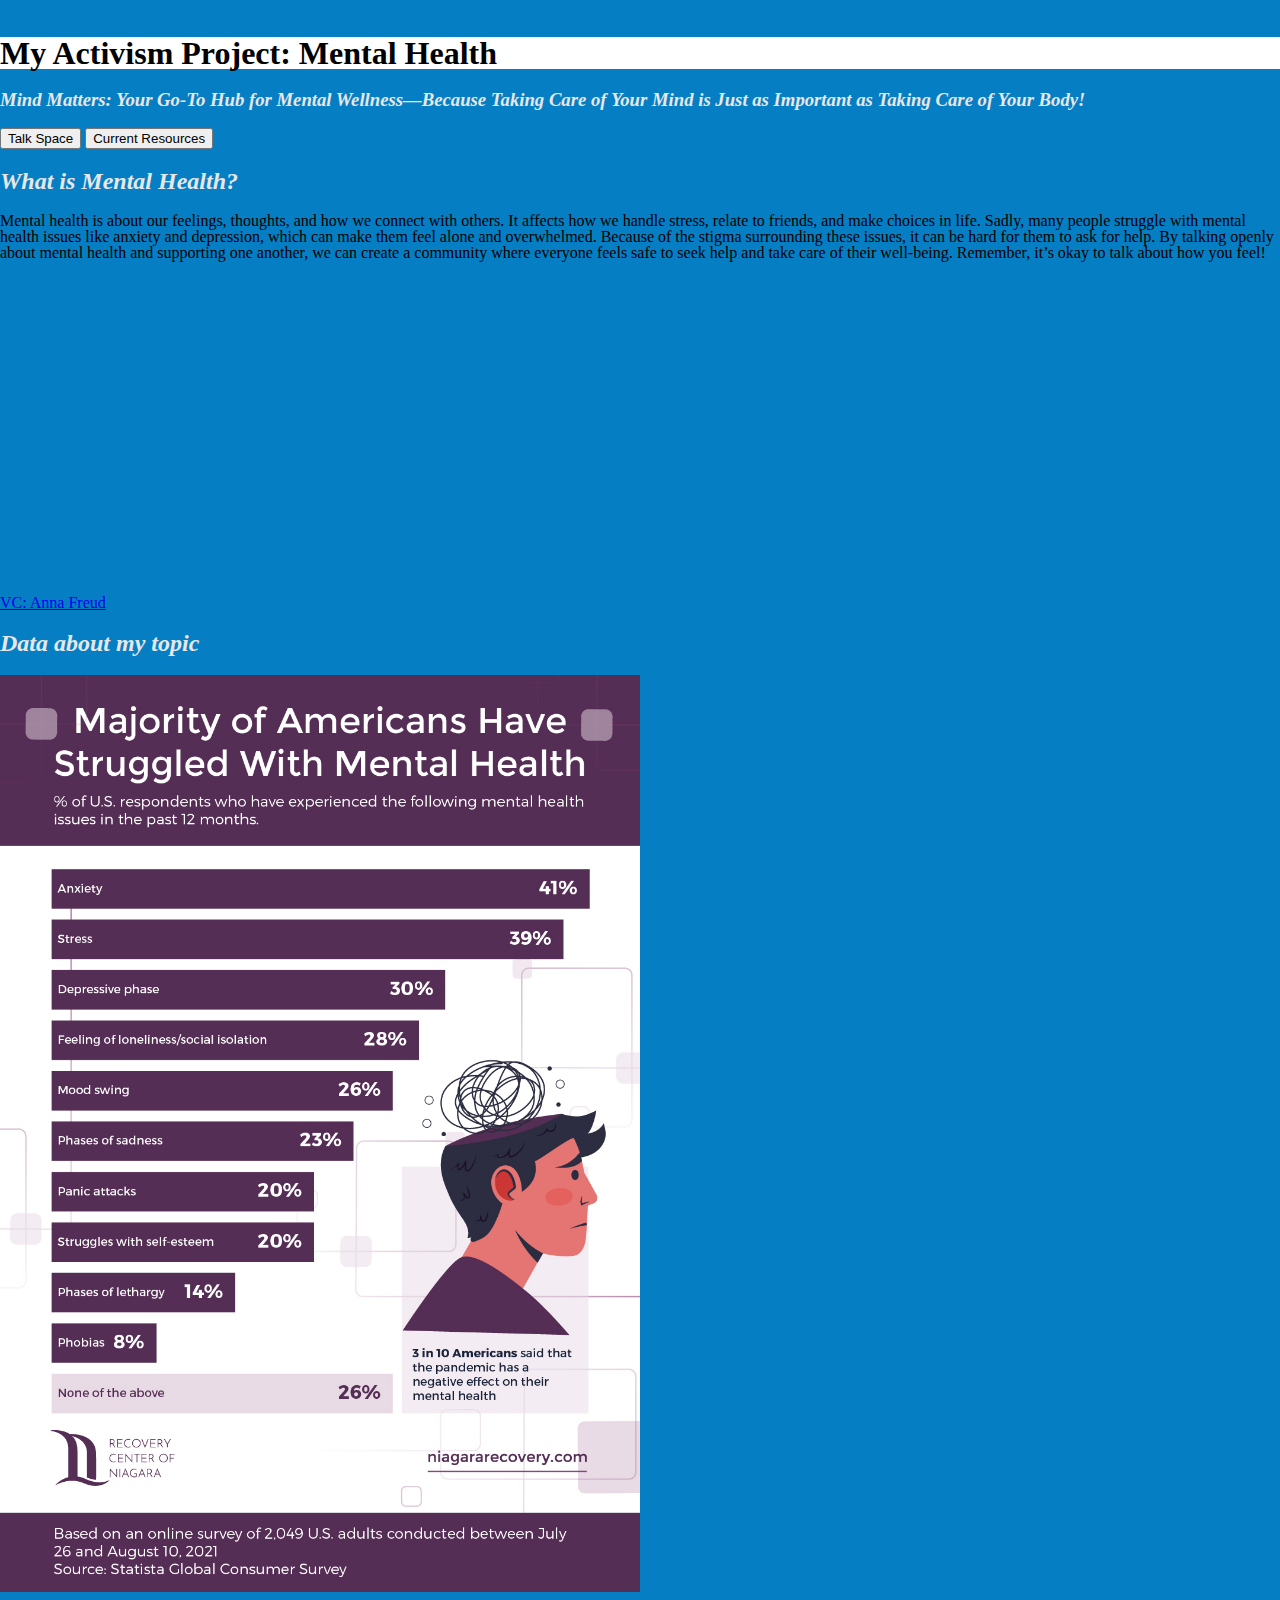
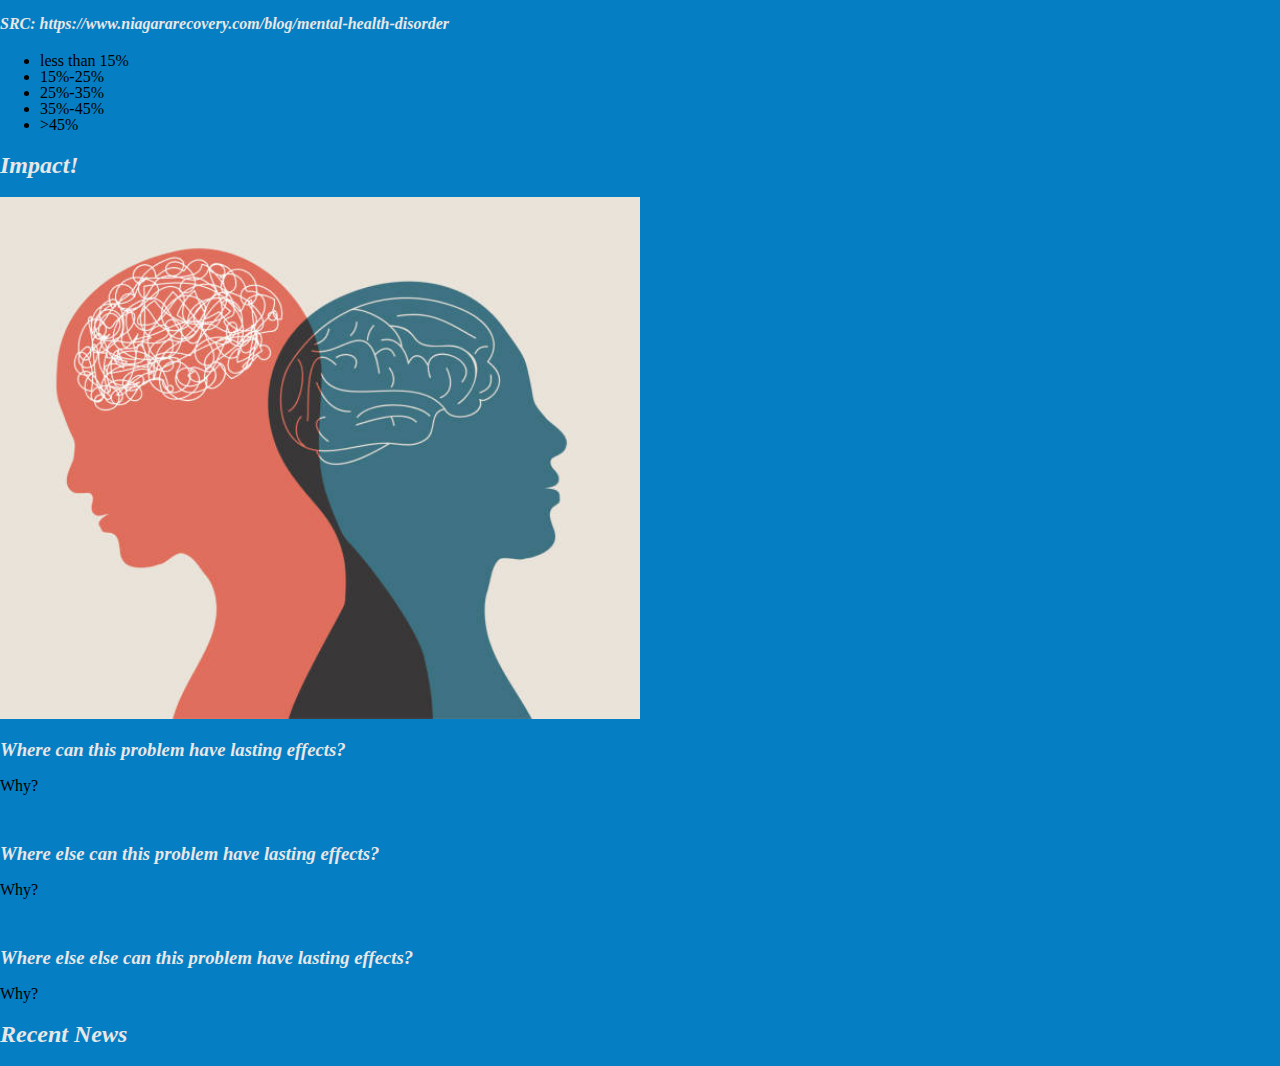
==== index.html @ 4cfe0709 "Initial Commit" ====
<!DOCTYPE html>

<html lang="en">

<head>
    <title>MentalHorizon</title> <!-- the content here will only show in the tab and in the metadata about the page -->

    <style>
        h1 {background-color: rgb(255, 255, 255);}
        body {background-color: rgb(6, 126, 195);}
        .important {font-family: Georgia, 'Times New Roman', Times, serif;} 
        .sources {display: block;}
    </style> 
    

    <meta charset="utf-8">
    <meta name="viewport" content="width=device-width">
    <link href="reset.css" rel="stylesheet" type="text/css" />
    <link href="styles.css" rel="stylesheet" type="text/css" />
    <link rel="icon" href="assets/headerIcon.png">
    <script type="text/javascript" src="script.js"></script>
</head>

<body>

    <!--- Headings --->
    <img  /> <!-- if you want to add an image, use this tag and link to the actual image location in your project with the src attribute -->
    <h1 class="important">My Activism Project: Mental Health</h1>
    <h3>
        Mind Matters: Your Go-To Hub for Mental Wellness—Because 
        Taking Care of Your Mind is Just as 
        Important as Taking Care of Your Body!
    </h3>

    <!-- Need to do: Create functionality and section for both buttons -->
    <button type="button">Talk Space</button>
    <button type="button">Current Resources</button>


    <!--- About --->
    <h2 id="interesting">What is Mental Health?</h2>
    <p>
        Mental health is about our feelings, thoughts, and how we connect with others. 
        It affects how we handle stress, relate to friends, and make choices in life. 
        Sadly, many people struggle with mental health issues like anxiety and depression, which can make them feel alone and overwhelmed. 
        Because of the stigma surrounding these issues, it can be hard for them to ask for help. 
        By talking openly about mental health and supporting one another, we can create a community where everyone feels safe to seek help and take care of their well-being. 
        Remember, it’s okay to talk about how you feel!
    </p>

    <!-- Youtube video about Mental Health -->
    <iframe width="560" height="315" src="https://www.youtube.com/embed/DxIDKZHW3-E?si=SrA-0Ct9J3RS4K3h" title="YouTube video player" frameborder="0" allow="accelerometer; autoplay; clipboard-write; encrypted-media; gyroscope; picture-in-picture; web-share" referrerpolicy="strict-origin-when-cross-origin" allowfullscreen></iframe>
    <a class="sources" href="https://www.youtube.com/@AnnaFreudNCCF">VC: Anna Freud</a>

    <!--- Data --->
    <h2>Data about my topic</h2>
    <img class="dataImg" src="assets/mentalHealth.jpg" />
    <h4>SRC: https://www.niagararecovery.com/blog/mental-health-disorder </h4>

    <ul>
        <li> less than 15%</li>
        <li> 15%-25%</li>
        <li> 25%-35%</li>
        <li> 35%-45%</li>
        <li> >45%</li>
    </ul>

    <!--- Impact --->
    <h2>Impact!</h2>

    <img class="dataImg" src="assets/image.png" />
    <h3>Where can this problem have lasting effects?</h3>
    <p>Why?
    </p>

    <img src="" />
    <h3>Where else can this problem have lasting effects?</h3>
    <p>Why?
    </p>

    <img src="" />
    <h3>Where else else can this problem have lasting effects?</h3>
    <p>Why?
    </p>


    <!--- News ---> <!--this will help with a stretch goal, if you do not want to incorporate this, then leave it alone :)-->
    <h2>Recent News</h2>

    <a class=""
        href="">
        <article>
            <h3></h3>
            <p></p>
        </article>
    </a>


</body>

</html>
---- styles.css ----
/* Learning to use CSS */
h2, h3, h4, h5 {
    /* We can use multiple tags and classes to change attributes*/
    color:rgb(231, 231, 231);
    font-style: italic;
}

/* class selectors start with "." || This applies to all classes named "Important" */
.Important {
    display: contents;

}

.dataImg {
    height: 60%;
    width: 50%;
    display: block, flex;
}

/* Select specific attributes in a class */
h2.Important {
    font-size: larger;
}

/* "#" is for id's */
#favorite {
    color: purple;
}
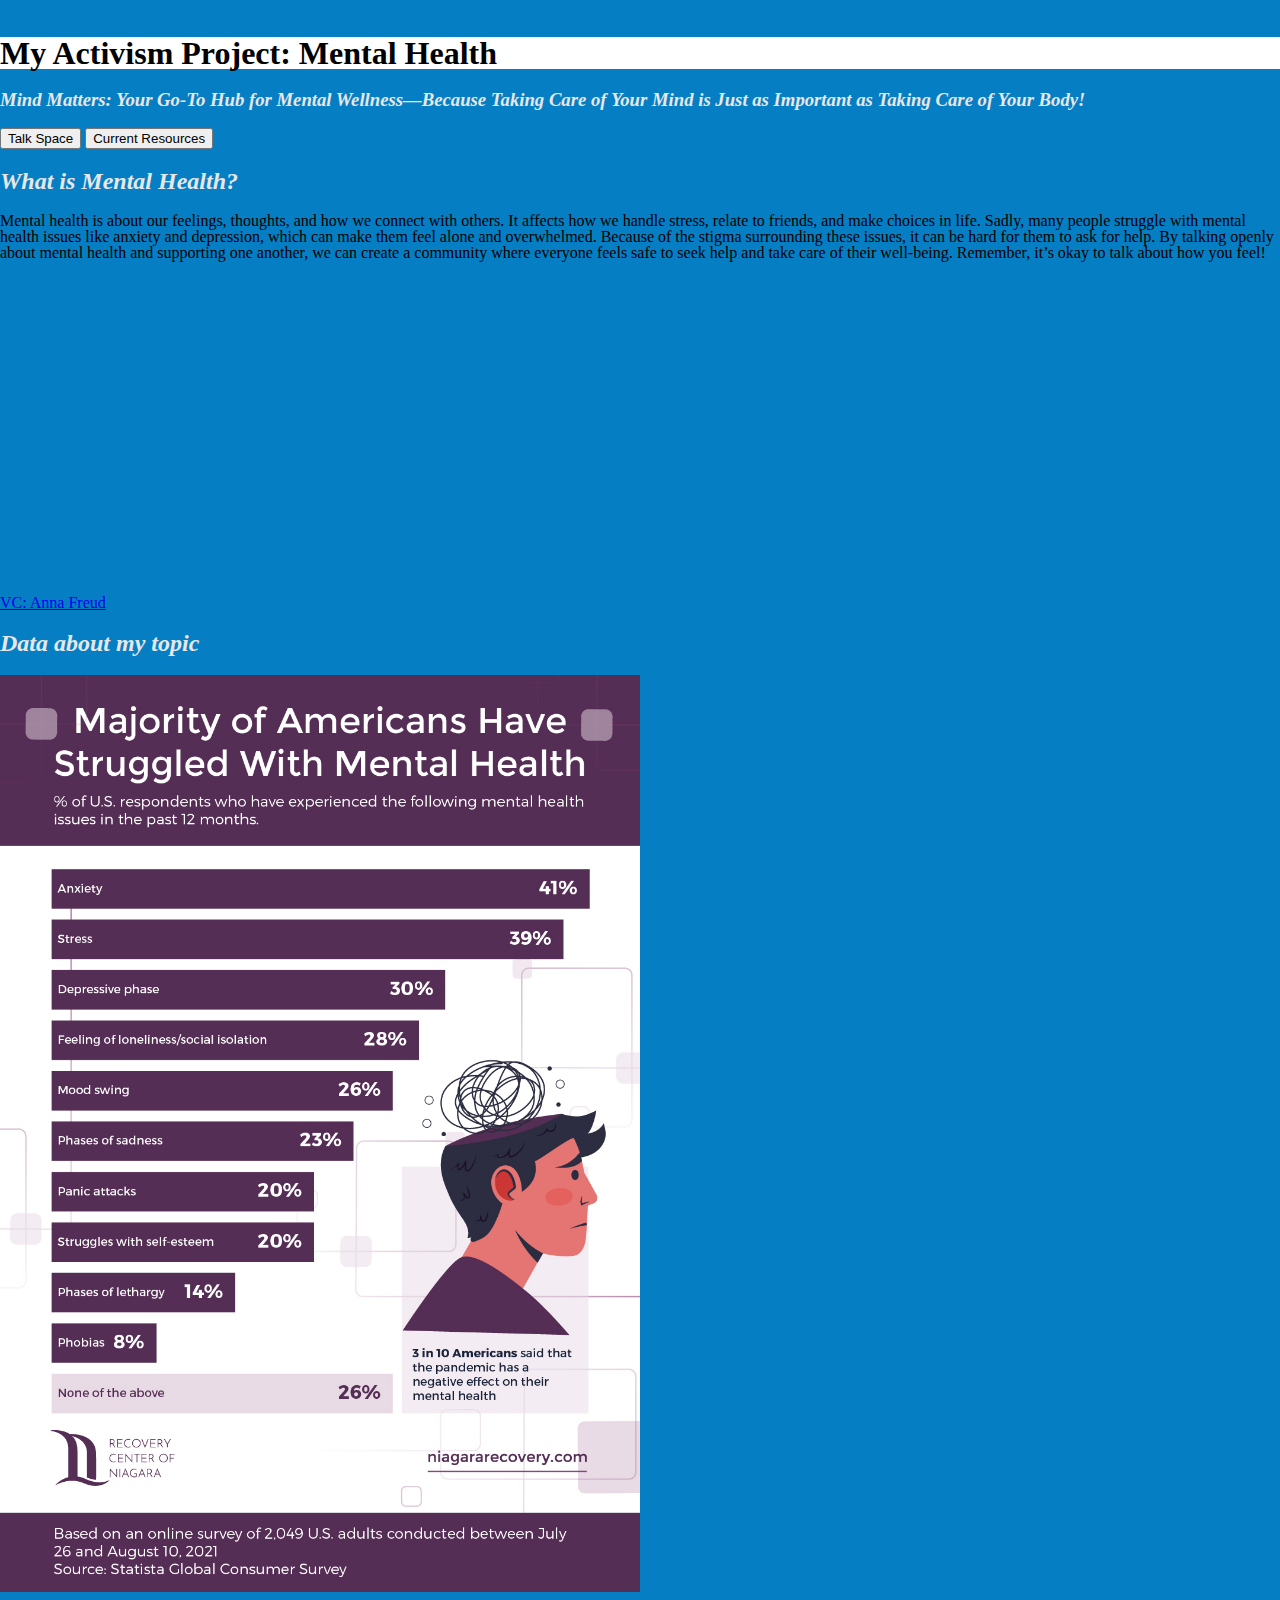
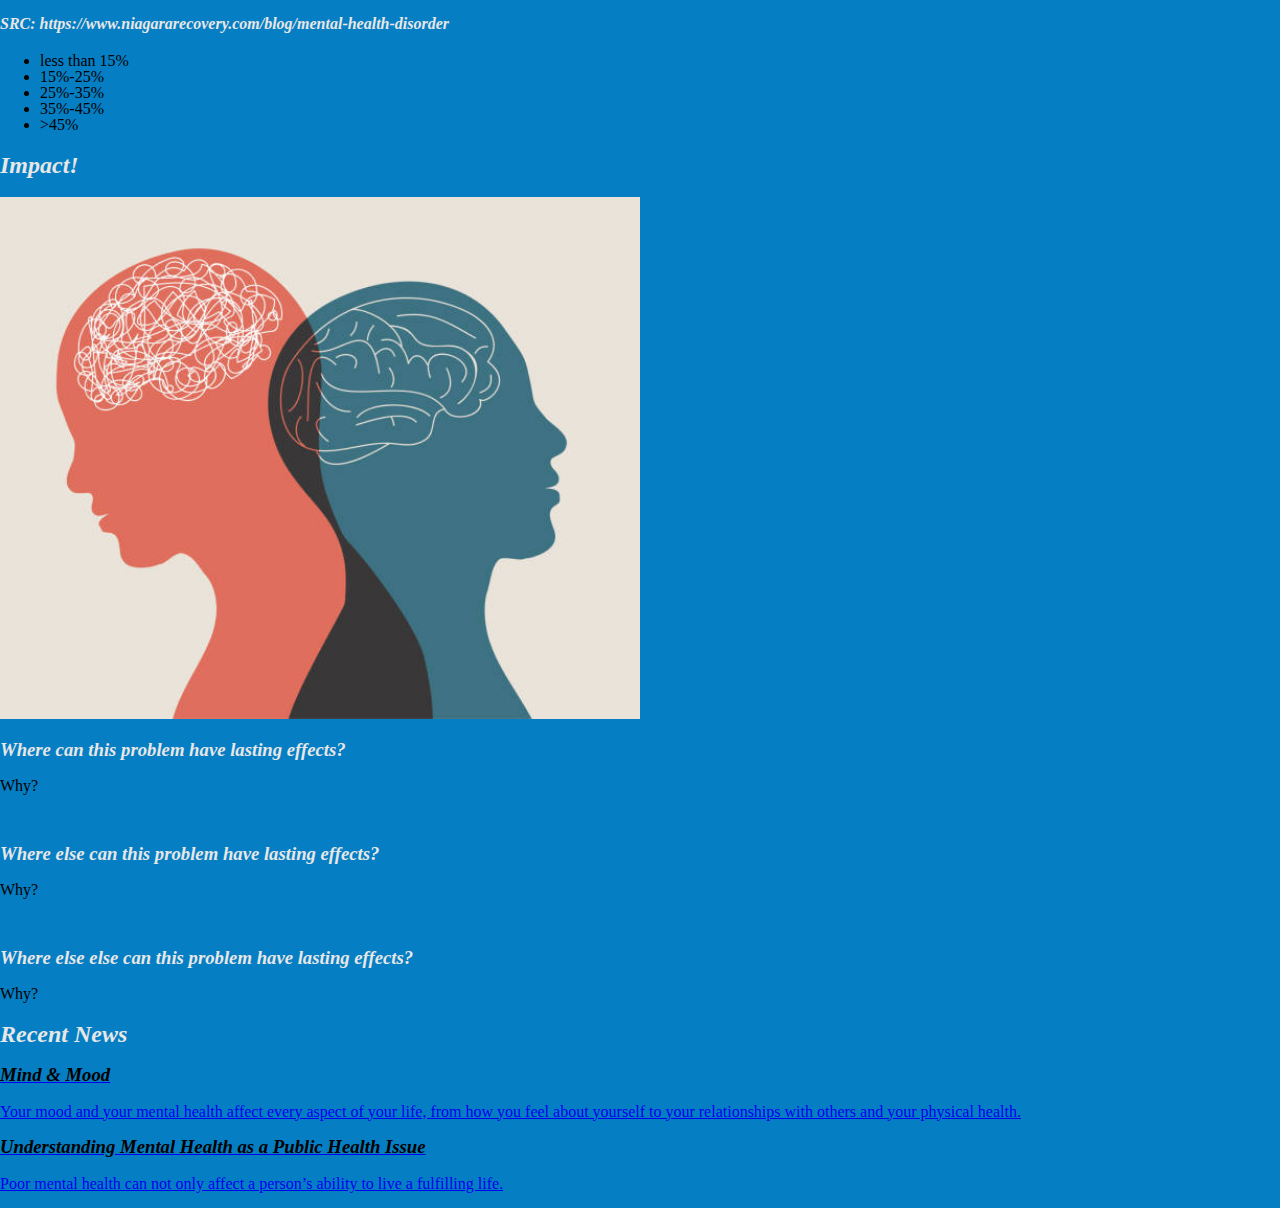
==== commit 1177e3b5: "Added news resources" ====
--- a/index.html
+++ b/index.html
@@ -87,11 +87,24 @@
     <!--- News ---> <!--this will help with a stretch goal, if you do not want to incorporate this, then leave it alone :)-->
     <h2>Recent News</h2>
 
-    <a class=""
-        href="">
+    <a class="newsArticles"
+        href="https://www.health.harvard.edu/topics/mind-and-mood">
         <article>
-            <h3></h3>
-            <p></p>
+            <h3 class="newsTitles">Mind & Mood</h3>
+            <p>
+                Your mood and your mental health affect every aspect of your life, 
+                from how you feel about yourself to your relationships with others and your physical health.
+            </p>
+        </article>
+    </a>
+
+    <a class="newsArticles"
+        href="https://publichealth.tulane.edu/blog/mental-health-public-health/">
+        <article>
+            <h3 class="newsTitles">Understanding Mental Health as a Public Health Issue</h3>
+            <p>
+                Poor mental health can not only affect a person’s ability to live a fulfilling life. 
+            </p>
         </article>
     </a>
 
--- a/styles.css
+++ b/styles.css
@@ -10,11 +10,13 @@
     display: contents;
 
 }
-
 .dataImg {
     height: 60%;
     width: 50%;
     display: block, flex;
+}
+.newsTitles {
+    color: black;
 }
 
 /* Select specific attributes in a class */
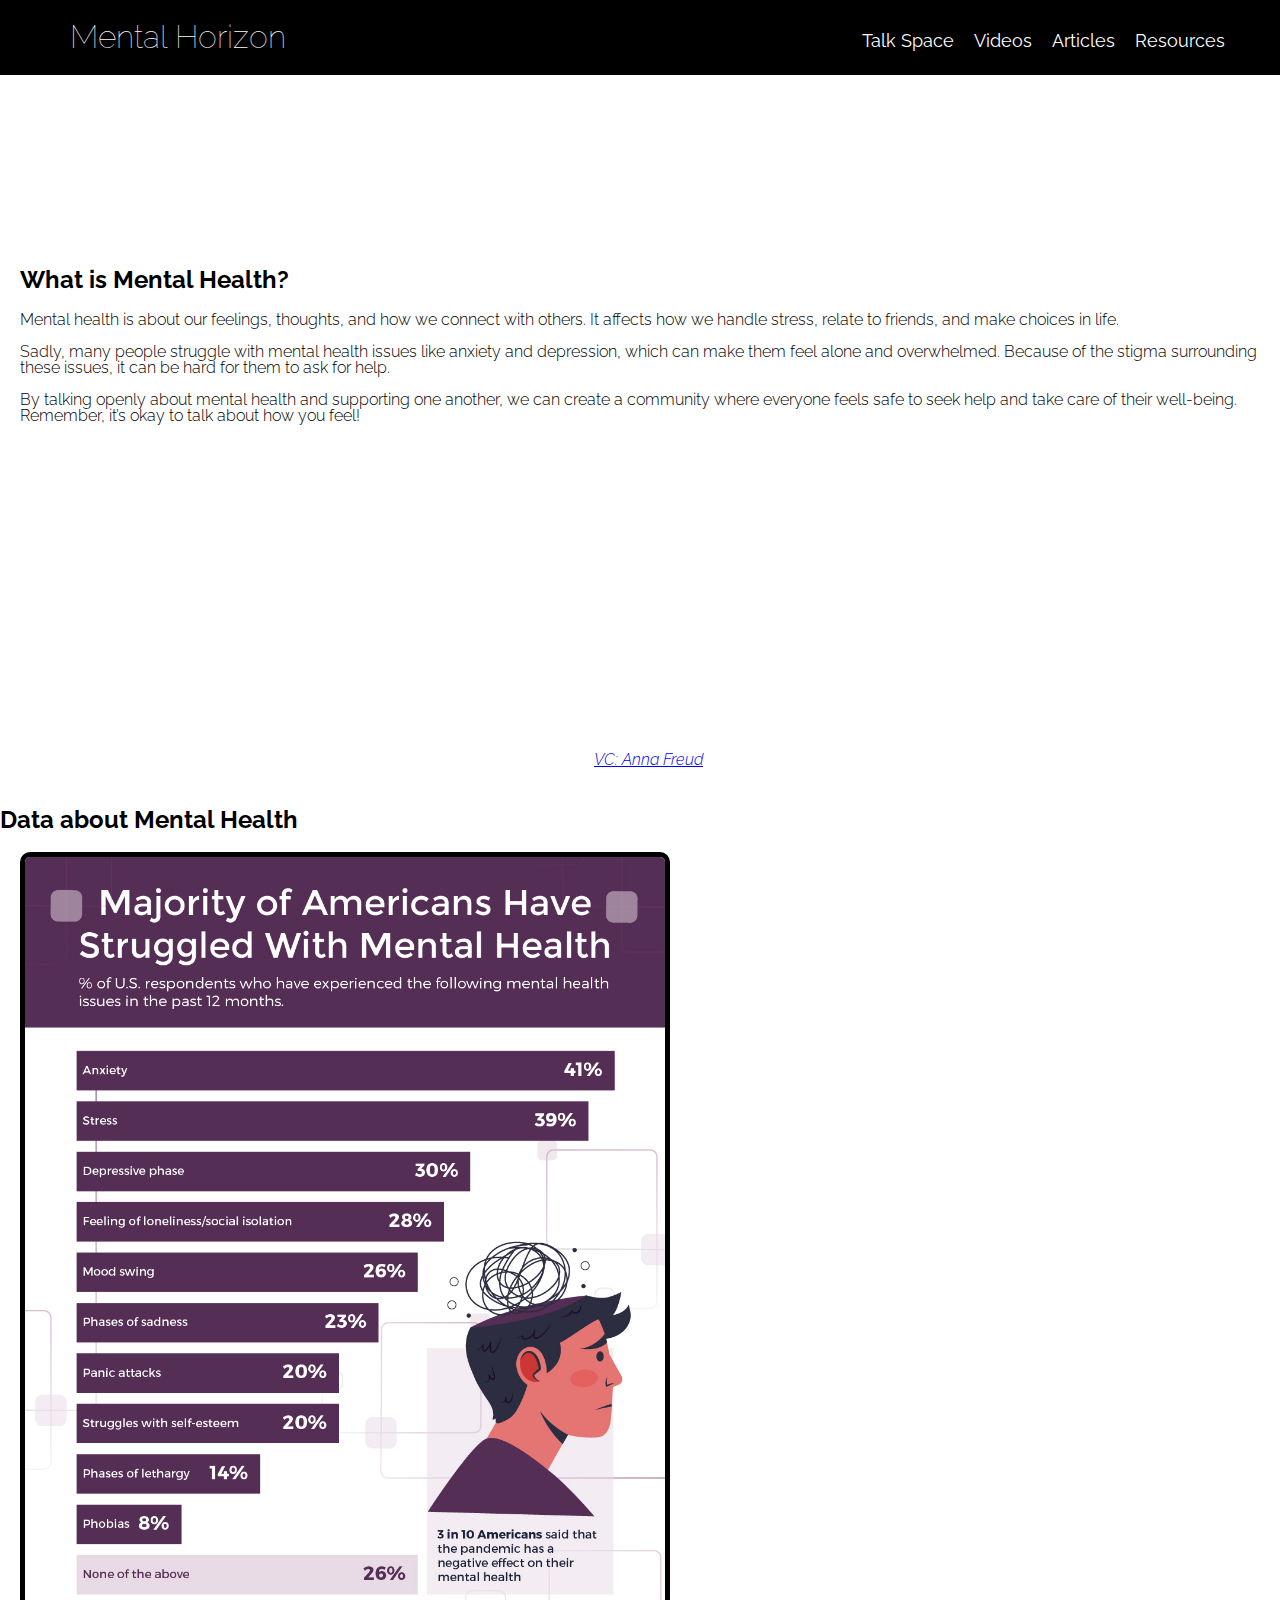
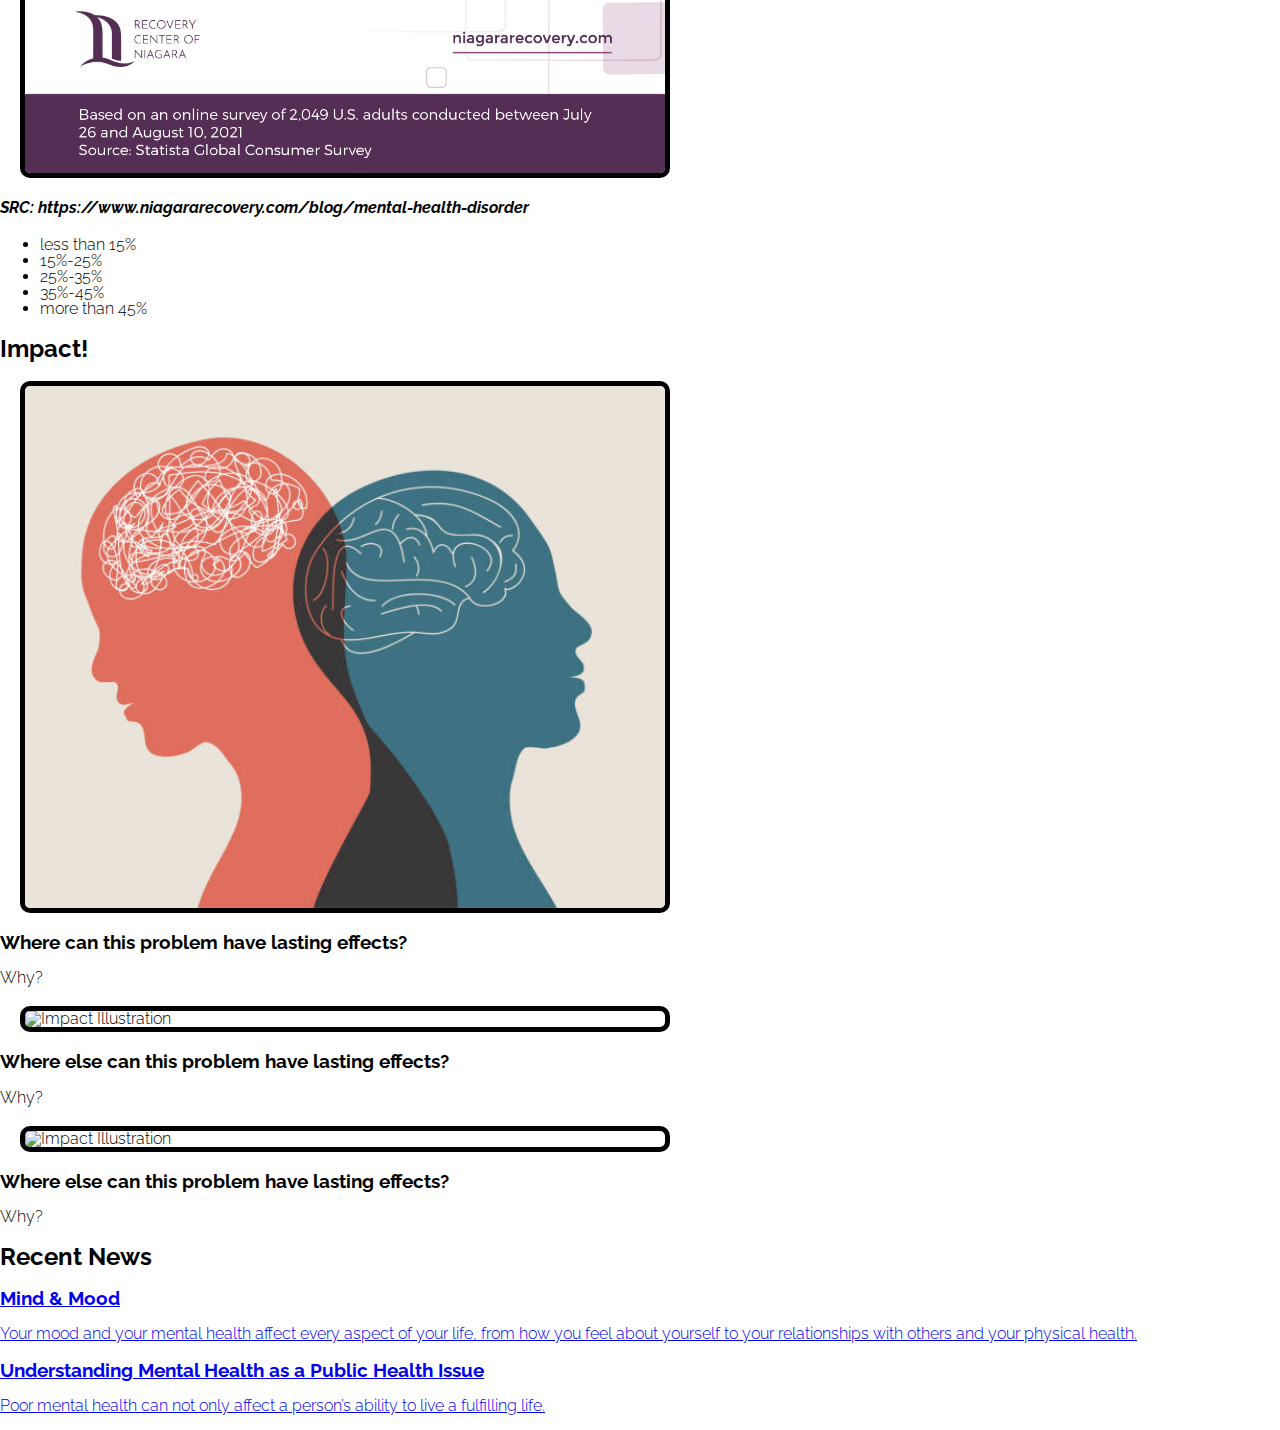
==== commit 4fc3fae0: "Styling Updates and Header Styling" ====
--- a/index.html
+++ b/index.html
@@ -1,114 +1,123 @@
 <!DOCTYPE html>
-
 <html lang="en">
 
 <head>
-    <title>MentalHorizon</title> <!-- the content here will only show in the tab and in the metadata about the page -->
-
-    <style>
-        h1 {background-color: rgb(255, 255, 255);}
-        body {background-color: rgb(6, 126, 195);}
-        .important {font-family: Georgia, 'Times New Roman', Times, serif;} 
-        .sources {display: block;}
-    </style> 
-    
+    <title>Mental Horizon</title> <!-- Title shown in the tab -->
 
     <meta charset="utf-8">
     <meta name="viewport" content="width=device-width">
+
     <link href="reset.css" rel="stylesheet" type="text/css" />
     <link href="styles.css" rel="stylesheet" type="text/css" />
     <link rel="icon" href="assets/headerIcon.png">
+
     <script type="text/javascript" src="script.js"></script>
+
 </head>
 
 <body>
 
-    <!--- Headings --->
-    <img  /> <!-- if you want to add an image, use this tag and link to the actual image location in your project with the src attribute -->
-    <h1 class="important">My Activism Project: Mental Health</h1>
-    <h3>
-        Mind Matters: Your Go-To Hub for Mental Wellness—Because 
-        Taking Care of Your Mind is Just as 
-        Important as Taking Care of Your Body!
-    </h3>
+    <!-- -----------------------------------------
+         Header Section
+    ----------------------------------------- -->
+    <div class="top-border">
+        <h1>Mental Horizon</h1>
+        <button id="btn-first" type="button" onclick="talkSpacePage()">Talk Space</button>
+        <button type="button">Videos</button>
+        <button itype="button">Articles</button>
+        <button id="btn-last" type="button">Resources</button>
+    </div>
 
-    <!-- Need to do: Create functionality and section for both buttons -->
-    <button type="button">Talk Space</button>
-    <button type="button">Current Resources</button>
+    <!-- -----------------------------------------
+         Video Background Section
+    ----------------------------------------- -->
+    <div class="video-background">
+        <video autoplay muted loop playsinline>
+            <source src="assets/AdobeStock_256249524.mp4" type="video/mp4">
+        </video>
+    </div>
 
+    <!-- -----------------------------------------
+         About Mental Health Section
+    ----------------------------------------- -->
+    <div class="aboutMentalHealth">
+        <h2 id="about-description">What is Mental Health?</h2>
+        <p>
+            Mental health is about our feelings, thoughts, and how we connect with others. 
+            It affects how we handle stress, relate to friends, and make choices in life. 
+        </p>
+        <p>
+            Sadly, many people struggle with mental health issues like anxiety and depression, which can make them feel alone and overwhelmed. 
+            Because of the stigma surrounding these issues, it can be hard for them to ask for help. 
+        </p>
+        <p>
+            By talking openly about mental health and supporting one another, we can create a community where everyone feels safe to seek help and take care of their well-being. 
+            Remember, it’s okay to talk about how you feel!
+        </p>
 
-    <!--- About --->
-    <h2 id="interesting">What is Mental Health?</h2>
-    <p>
-        Mental health is about our feelings, thoughts, and how we connect with others. 
-        It affects how we handle stress, relate to friends, and make choices in life. 
-        Sadly, many people struggle with mental health issues like anxiety and depression, which can make them feel alone and overwhelmed. 
-        Because of the stigma surrounding these issues, it can be hard for them to ask for help. 
-        By talking openly about mental health and supporting one another, we can create a community where everyone feels safe to seek help and take care of their well-being. 
-        Remember, it’s okay to talk about how you feel!
-    </p>
+        <!-- YouTube Video Section -->
+        <div id="introVideo">
+            <iframe width="560" height="315" style="border: 5px solid white; border-radius: 10px;" src="https://www.youtube.com/embed/DxIDKZHW3-E?si=SrA-0Ct9J3RS4K3h" title="YouTube video player" frameborder="0" allow="accelerometer; autoplay; clipboard-write; encrypted-media; gyroscope; picture-in-picture; web-share" referrerpolicy="strict-origin-when-cross-origin" allowfullscreen></iframe>
+            <a class="sourceLink" href="https://www.youtube.com/@AnnaFreudNCCF">VC: Anna Freud</a>
+        </div>
+    </div>
 
-    <!-- Youtube video about Mental Health -->
-    <iframe width="560" height="315" src="https://www.youtube.com/embed/DxIDKZHW3-E?si=SrA-0Ct9J3RS4K3h" title="YouTube video player" frameborder="0" allow="accelerometer; autoplay; clipboard-write; encrypted-media; gyroscope; picture-in-picture; web-share" referrerpolicy="strict-origin-when-cross-origin" allowfullscreen></iframe>
-    <a class="sources" href="https://www.youtube.com/@AnnaFreudNCCF">VC: Anna Freud</a>
+    <!-- -----------------------------------------
+         Data Section
+    ----------------------------------------- -->
+    <div class="data-container">
+        <h2>Data about Mental Health</h2>
+        <img class="dataImg" src="assets/mentalHealth.jpg" alt="Mental Health Data" />
+        <h4 class="sourceLink">SRC: https://www.niagararecovery.com/blog/mental-health-disorder</h4>
+        <ul id="data-list">
+            <li>less than 15%</li>
+            <li>15%-25%</li>
+            <li>25%-35%</li>
+            <li>35%-45%</li>
+            <li>more than 45%</li>
+        </ul>
+    </div>
 
-    <!--- Data --->
-    <h2>Data about my topic</h2>
-    <img class="dataImg" src="assets/mentalHealth.jpg" />
-    <h4>SRC: https://www.niagararecovery.com/blog/mental-health-disorder </h4>
+    <!-- -----------------------------------------
+         Impact Section
+    ----------------------------------------- -->
+    <div class="impact-container">
+        <h2 class="impact">Impact!</h2>
 
-    <ul>
-        <li> less than 15%</li>
-        <li> 15%-25%</li>
-        <li> 25%-35%</li>
-        <li> 35%-45%</li>
-        <li> >45%</li>
-    </ul>
+        <img class="dataImg" src="assets/image.png" alt="Impact Data" />
+        <h3>Where can this problem have lasting effects?</h3>
+        <p>Why?</p>
 
-    <!--- Impact --->
-    <h2>Impact!</h2>
+        <img class="dataImg" src="" alt="Impact Illustration" />
+        <h3>Where else can this problem have lasting effects?</h3>
+        <p>Why?</p>
 
-    <img class="dataImg" src="assets/image.png" />
-    <h3>Where can this problem have lasting effects?</h3>
-    <p>Why?
-    </p>
+        <img class="dataImg" src="" alt="Impact Illustration" />
+        <h3>Where else can this problem have lasting effects?</h3>
+        <p>Why?</p>
+    </div>
 
-    <img src="" />
-    <h3>Where else can this problem have lasting effects?</h3>
-    <p>Why?
-    </p>
+    <!-- -----------------------------------------
+         News Section
+    ----------------------------------------- -->
+    <div class="news-container">
+        <h2>Recent News</h2>
 
-    <img src="" />
-    <h3>Where else else can this problem have lasting effects?</h3>
-    <p>Why?
-    </p>
+        <a class="newsArticles" href="https://www.health.harvard.edu/topics/mind-and-mood">
+            <article>
+                <h3 class="newsTitles">Mind & Mood</h3>
+                <p>Your mood and your mental health affect every aspect of your life, from how you feel about yourself to your relationships with others and your physical health.</p>
+            </article>
+        </a>
 
-
-    <!--- News ---> <!--this will help with a stretch goal, if you do not want to incorporate this, then leave it alone :)-->
-    <h2>Recent News</h2>
-
-    <a class="newsArticles"
-        href="https://www.health.harvard.edu/topics/mind-and-mood">
-        <article>
-            <h3 class="newsTitles">Mind & Mood</h3>
-            <p>
-                Your mood and your mental health affect every aspect of your life, 
-                from how you feel about yourself to your relationships with others and your physical health.
-            </p>
-        </article>
-    </a>
-
-    <a class="newsArticles"
-        href="https://publichealth.tulane.edu/blog/mental-health-public-health/">
-        <article>
-            <h3 class="newsTitles">Understanding Mental Health as a Public Health Issue</h3>
-            <p>
-                Poor mental health can not only affect a person’s ability to live a fulfilling life. 
-            </p>
-        </article>
-    </a>
-
+        <a class="newsArticles" href="https://publichealth.tulane.edu/blog/mental-health-public-health/">
+            <article>
+                <h3 class="newsTitles">Understanding Mental Health as a Public Health Issue</h3>
+                <p> Poor mental health can not only affect a person’s ability to live a fulfilling life. </p>
+            </article>
+        </a>
+    </div>
 
 </body>
 
-</html>
+</html>--- a/styles.css
+++ b/styles.css
@@ -1,31 +1,138 @@
-/* Learning to use CSS */
-h2, h3, h4, h5 {
-    /* We can use multiple tags and classes to change attributes*/
-    color:rgb(231, 231, 231);
-    font-style: italic;
+/* -----------------------------------------
+   General Styling
+----------------------------------------- */
+
+/* font styling */
+@import url('https://fonts.googleapis.com/css2?family=Raleway:ital,wght@0,100..900;1,100..900&display=swap');
+
+body {
+    font-family: "Raleway", sans-serif;
+    font-optical-sizing: auto;
+    font-weight: 300;
+    font-style: normal;
+  }
+
+
+/* Body styling */
+body {
+    background-color: rgb(255, 255, 255);
 }
 
-/* class selectors start with "." || This applies to all classes named "Important" */
-.Important {
-    display: contents;
+
+/* -----------------------------------------
+   Header Styling
+----------------------------------------- */
+
+.top-border {
+    background-color: hsl(0, 0%, 0%); /* Dark background */
+    display: flex; /* Enables flexbox */
+}
+
+.top-border > h1 {
+    color: rgb(251, 248, 248);
+    margin-left: 70px;
+    font-weight: 100;
+    
+}
+
+button {
+    height: fit-content;
+    width: fit-content;
+    padding: 5px;
+    margin-top: 25px;
+    margin-left: 10px;
+}
+
+#btn-first {
+    margin-left: auto;
+    
+}
+
+#btn-last {
+    margin-right: 50px;
+}
+
+/* -----------------------------------------
+   Image Styling
+----------------------------------------- */
+
+.dataImg {
+    height: 60%; /* Sets the height to 60% of its parent */
+    width: 50%; /* Sets the width to 50% of its parent */
+    display: block; /* Ensures the image is displayed as a block element */
+    margin: 20px;
+    border: 5px solid;
+    border-radius: 10px;
+}
+
+/* -----------------------------------------
+   Video Background Styling
+----------------------------------------- */
+
+.video-background {
+    width: 100%; /* Sets the width to 100% of its parent */
+    height: 100%; /* Sets the height to 100% of its parent */
+    overflow: hidden; /* Hides any overflow */
+}
+
+.video-background video {
+    width: 100%; /* Sets the video width to 100% of its container */
+    height: 100%; /* Sets the video height to 100% of its container */
+    object-fit: cover; /* Ensures the video covers the container without distortion */
+}
+
+/* -----------------------------------------
+   Button Styling
+----------------------------------------- */
+
+button {
+    border: none; /* Removes default border */
+    border-radius: 10px; /* Rounds the corners of the button */
+    padding: 5px; /* Adds padding inside the button */
+    font-family: 'Raleway', serif;
+    color: white; /* Sets the text color to white */
+    background-color: transparent;
+    font-size: large;
+}
+button:hover {
+    cursor: pointer;
+    color: hsl(169, 42%, 70%);
+}
+button:active {
+    color: hsl(169, 31%, 42%);
+}
+
+
+/* -----------------------------------------
+   About Section Styling
+----------------------------------------- */
+
+.aboutMentalHealth {
+    position: relative; /* Establishes a positioning context for absolute positioning inside this element */
+    overflow: hidden; /* Ensures that any overflow is hidden */
+    padding: 20px; /* Adds padding around the content */
+    min-height: 30px; /* Sets a minimum height for the section */
+}
+
+.aboutMentalHealth > p {
+    display: flex;
+    flex-direction: column;
+    justify-content: center;
 
 }
-.dataImg {
-    height: 60%;
-    width: 50%;
-    display: block, flex;
-}
-.newsTitles {
-    color: black;
+
+/* -----------------------------------------
+   Source and Data Section Styling
+----------------------------------------- */
+
+.sourceLink {
+    font-style: italic; /* Makes the source link italic */
 }
 
-/* Select specific attributes in a class */
-h2.Important {
-    font-size: larger;
+/* -----------------------------------------
+   Impact Section Styling
+----------------------------------------- */
+
+.impact {
+    margin: 20px 0; /* Adds margin for spacing */
 }
-
-/* "#" is for id's */
-#favorite {
-    color: purple;
-}
-
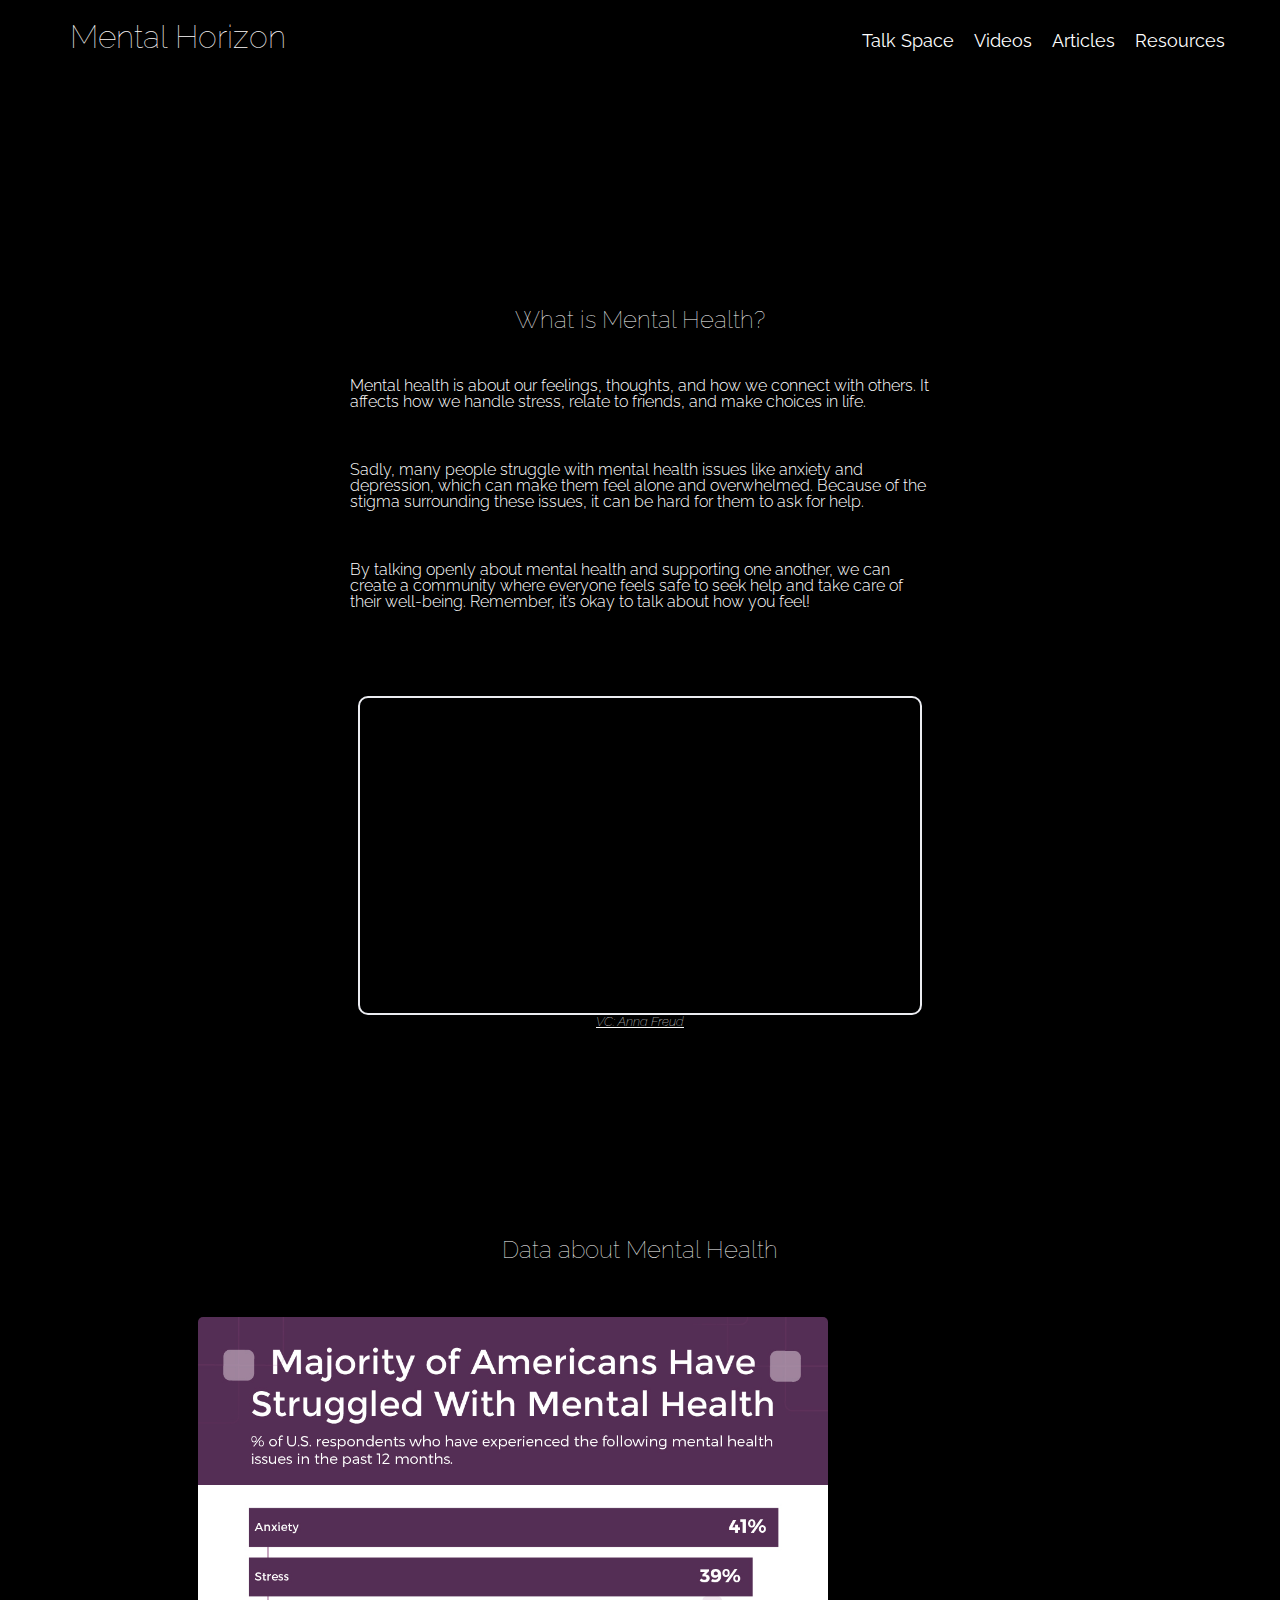
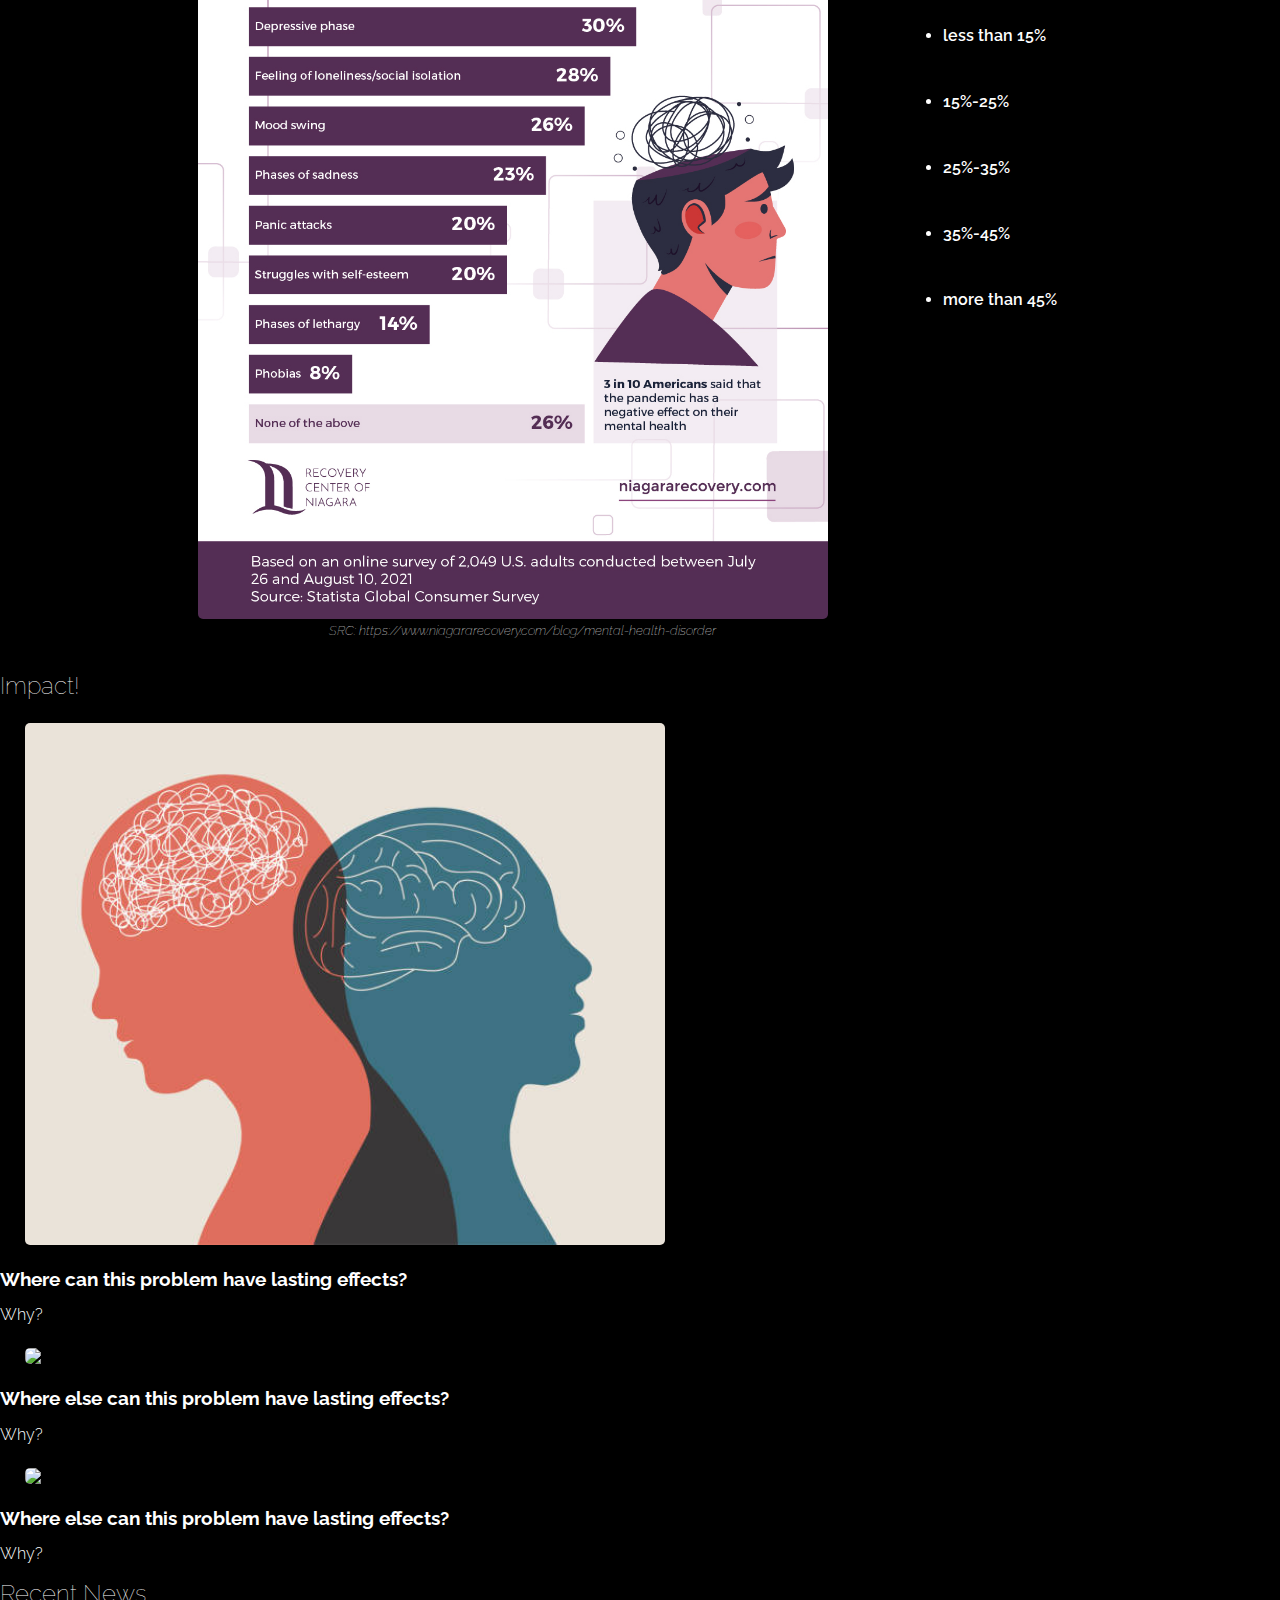
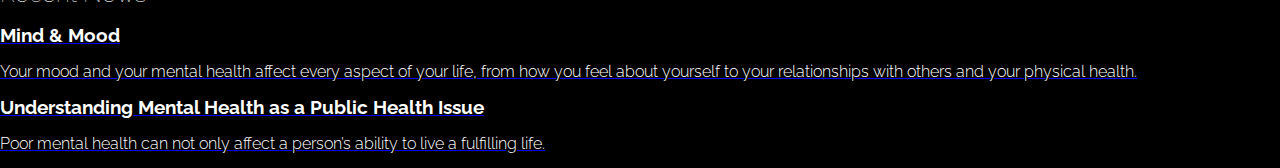
==== commit 8196e006: "Fixed contents of About & Data Section" ====
--- a/index.html
+++ b/index.html
@@ -57,7 +57,7 @@
 
         <!-- YouTube Video Section -->
         <div id="introVideo">
-            <iframe width="560" height="315" style="border: 5px solid white; border-radius: 10px;" src="https://www.youtube.com/embed/DxIDKZHW3-E?si=SrA-0Ct9J3RS4K3h" title="YouTube video player" frameborder="0" allow="accelerometer; autoplay; clipboard-write; encrypted-media; gyroscope; picture-in-picture; web-share" referrerpolicy="strict-origin-when-cross-origin" allowfullscreen></iframe>
+            <iframe width="560" height="315" style="border: 2px solid rgb(235, 236, 241); border-radius: 10px;" src="https://www.youtube.com/embed/DxIDKZHW3-E?si=SrA-0Ct9J3RS4K3h" title="YouTube video player" frameborder="0" allow="accelerometer; autoplay; clipboard-write; encrypted-media; gyroscope; picture-in-picture; web-share" referrerpolicy="strict-origin-when-cross-origin" allowfullscreen></iframe>
             <a class="sourceLink" href="https://www.youtube.com/@AnnaFreudNCCF">VC: Anna Freud</a>
         </div>
     </div>
@@ -67,15 +67,18 @@
     ----------------------------------------- -->
     <div class="data-container">
         <h2>Data about Mental Health</h2>
-        <img class="dataImg" src="assets/mentalHealth.jpg" alt="Mental Health Data" />
-        <h4 class="sourceLink">SRC: https://www.niagararecovery.com/blog/mental-health-disorder</h4>
-        <ul id="data-list">
-            <li>less than 15%</li>
-            <li>15%-25%</li>
-            <li>25%-35%</li>
-            <li>35%-45%</li>
-            <li>more than 45%</li>
-        </ul>
+        <div class="data-container-stats">
+            <img class="dataImg data-img1" src="assets/mentalHealth.jpg" alt="Mental Health Data" />
+            <ul id="data-list" style="color: white;">
+                <li>less than 15%</li>
+                <li>15%-25%</li>
+                <li>25%-35%</li>
+                <li>35%-45%</li>
+                <li>more than 45%</li>
+            </ul>
+        </div>
+        <h4 class="sourceLink dataSourceLink">SRC: https://www.niagararecovery.com/blog/mental-health-disorder</h4>
+ 
     </div>
 
     <!-- -----------------------------------------
--- a/styles.css
+++ b/styles.css
@@ -15,7 +15,14 @@
 
 /* Body styling */
 body {
-    background-color: rgb(255, 255, 255);
+    background-color: rgb(0, 0, 0);
+}
+h2, h3, h4, p {
+    color: white;
+}
+h2 {
+    font-weight: lighter;
+    
 }
 
 
@@ -107,26 +114,61 @@
    About Section Styling
 ----------------------------------------- */
 
-.aboutMentalHealth {
+.aboutMentalHealth, #introVideo {
     position: relative; /* Establishes a positioning context for absolute positioning inside this element */
     overflow: hidden; /* Ensures that any overflow is hidden */
-    padding: 20px; /* Adds padding around the content */
+    padding: 60px; /* Adds padding around the content */
     min-height: 30px; /* Sets a minimum height for the section */
+    display: flex;
+    flex-direction: column;
+    justify-content: center;
+    align-items: center;
 }
 
 .aboutMentalHealth > p {
+    width: 50%;
+    padding: 10px;
+}
+
+.sourceLink {
+    color: white;
+    font-weight: lighter;
+    font-size: small;
+}
+
+.sourceLink {
+    font-style: italic; /* Makes the source link italic */
+}
+
+
+/* -----------------------------------------
+   Data Section Styling
+----------------------------------------- */
+.data-container {
+    margin-top: 70px;
     display: flex;
     flex-direction: column;
     justify-content: center;
-
+    align-items: center;
+    
+}
+.data-container-stats {
+    display: flex;
+    justify-content: center;
+    align-items: center;
+    margin: 10px;
 }
 
-/* -----------------------------------------
-   Source and Data Section Styling
------------------------------------------ */
+.dataSourceLink{
+    display: flex;
+    flex-wrap: wrap;
+    margin-top: -30px;
+    margin-right: 235px;
+}
 
-.sourceLink {
-    font-style: italic; /* Makes the source link italic */
+li {
+    font-weight: 600;
+    margin: 50px;
 }
 
 /* -----------------------------------------
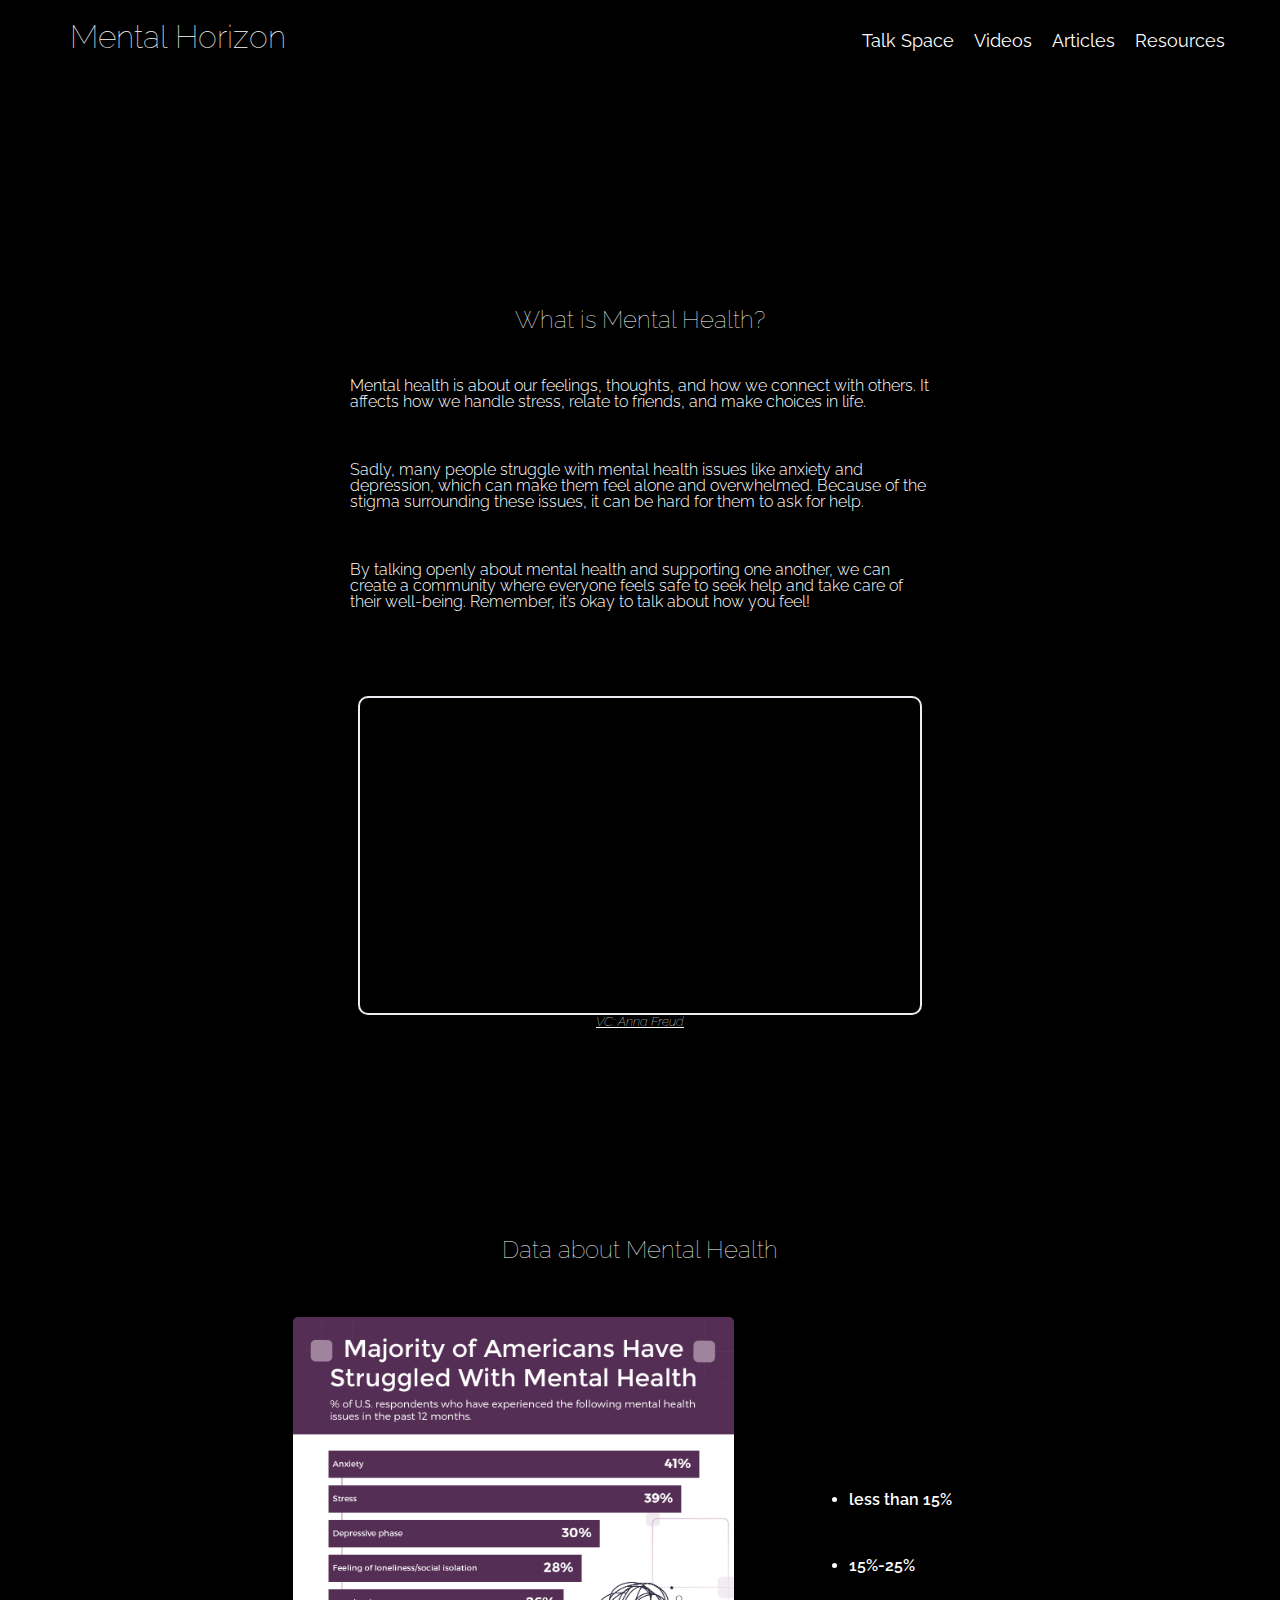
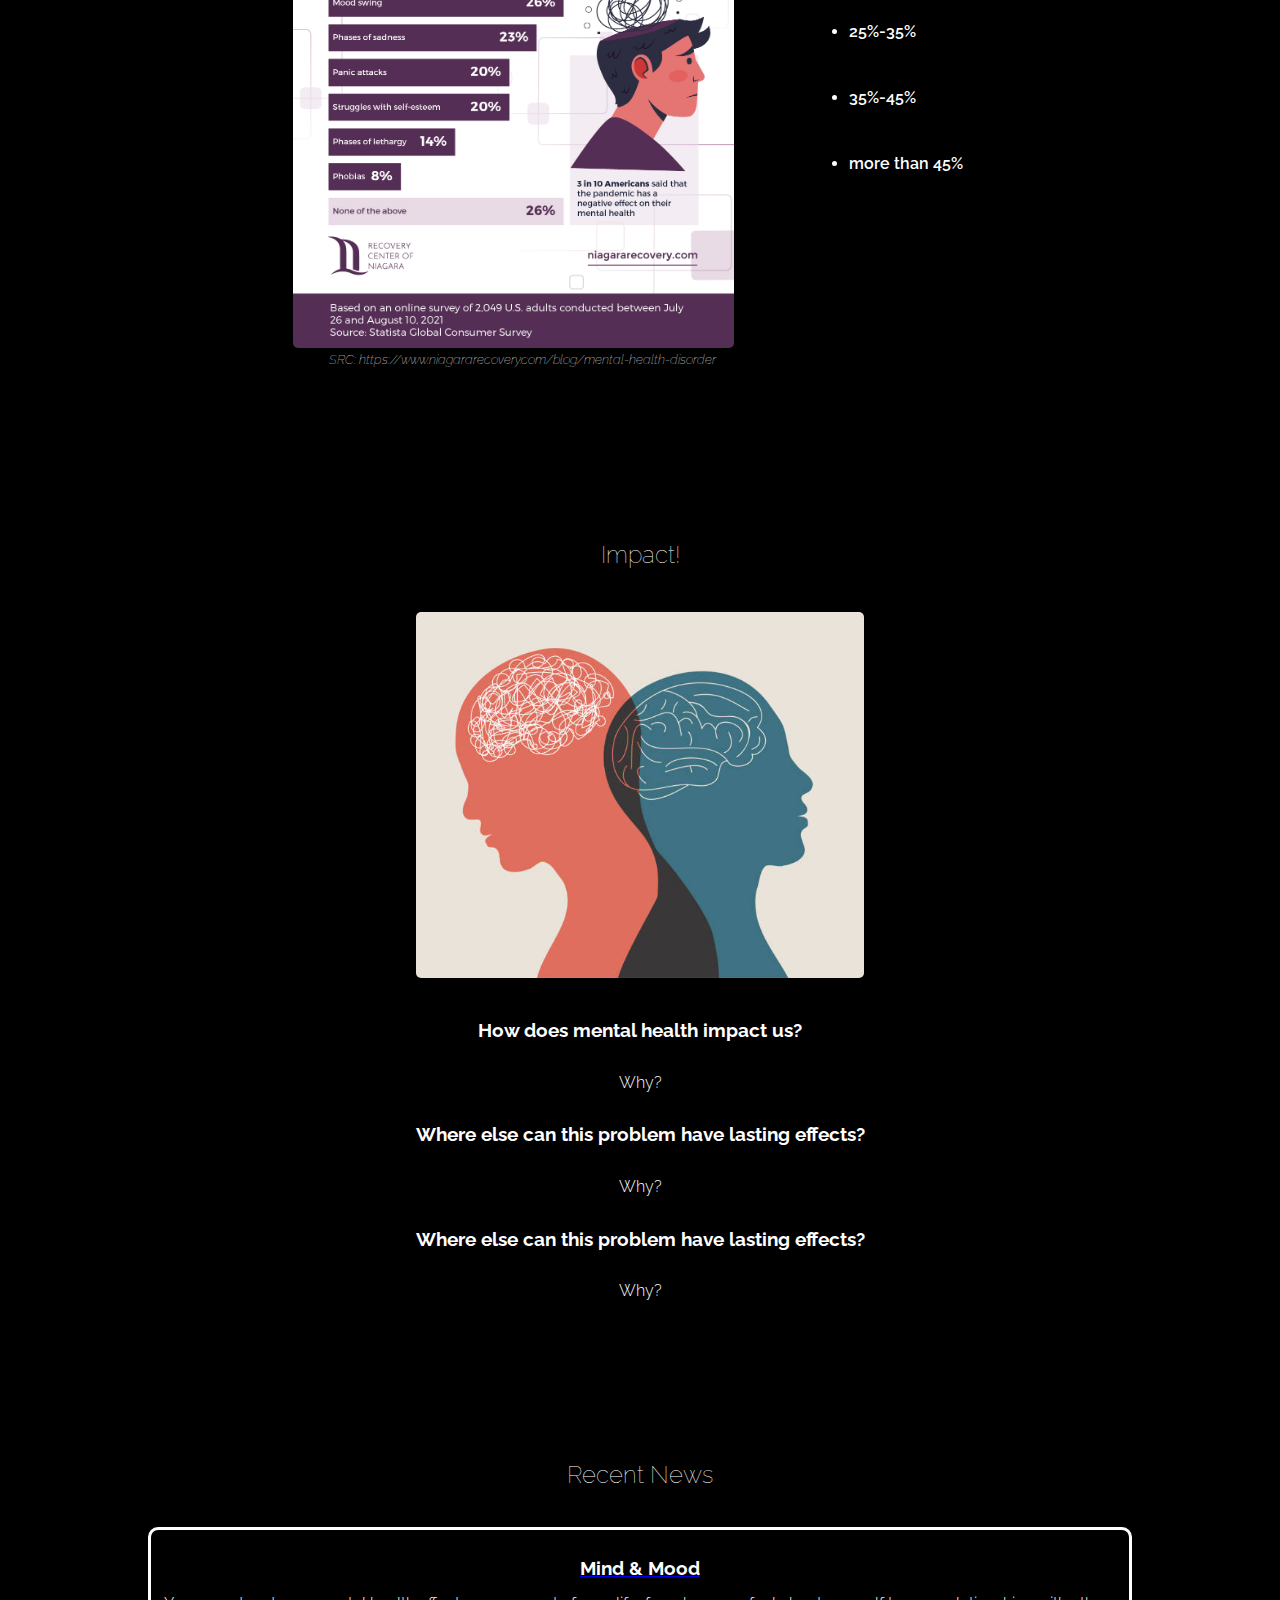
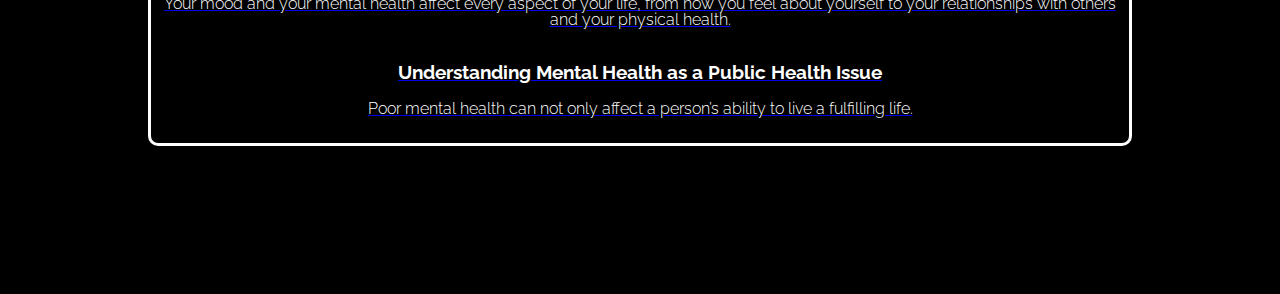
==== commit 20feb4fd: "Major changes to cover page" ====
--- a/index.html
+++ b/index.html
@@ -24,7 +24,7 @@
         <h1>Mental Horizon</h1>
         <button id="btn-first" type="button" onclick="talkSpacePage()">Talk Space</button>
         <button type="button">Videos</button>
-        <button itype="button">Articles</button>
+        <button type="button">Articles</button>
         <button id="btn-last" type="button">Resources</button>
     </div>
 
@@ -88,14 +88,12 @@
         <h2 class="impact">Impact!</h2>
 
         <img class="dataImg" src="assets/image.png" alt="Impact Data" />
-        <h3>Where can this problem have lasting effects?</h3>
+        <h3>How does mental health impact us?</h3>
         <p>Why?</p>
 
-        <img class="dataImg" src="" alt="Impact Illustration" />
         <h3>Where else can this problem have lasting effects?</h3>
         <p>Why?</p>
 
-        <img class="dataImg" src="" alt="Impact Illustration" />
         <h3>Where else can this problem have lasting effects?</h3>
         <p>Why?</p>
     </div>
@@ -106,19 +104,21 @@
     <div class="news-container">
         <h2>Recent News</h2>
 
-        <a class="newsArticles" href="https://www.health.harvard.edu/topics/mind-and-mood">
-            <article>
-                <h3 class="newsTitles">Mind & Mood</h3>
-                <p>Your mood and your mental health affect every aspect of your life, from how you feel about yourself to your relationships with others and your physical health.</p>
-            </article>
-        </a>
+        <div class="news-article-container">
+            <a class="newsArticles" href="https://www.health.harvard.edu/topics/mind-and-mood">
+                <article>
+                    <h3 class="newsTitles">Mind & Mood</h3>
+                    <p>Your mood and your mental health affect every aspect of your life, from how you feel about yourself to your relationships with others and your physical health.</p>
+                </article>
+            </a>
 
-        <a class="newsArticles" href="https://publichealth.tulane.edu/blog/mental-health-public-health/">
-            <article>
-                <h3 class="newsTitles">Understanding Mental Health as a Public Health Issue</h3>
-                <p> Poor mental health can not only affect a person’s ability to live a fulfilling life. </p>
-            </article>
-        </a>
+            <a class="newsArticles" href="https://publichealth.tulane.edu/blog/mental-health-public-health/">
+                <article>
+                    <h3 class="newsTitles">Understanding Mental Health as a Public Health Issue</h3>
+                    <p> Poor mental health can not only affect a person’s ability to live a fulfilling life. </p>
+                </article>
+            </a>
+        </div>
     </div>
 
 </body>
--- a/styles.css
+++ b/styles.css
@@ -64,8 +64,8 @@
 ----------------------------------------- */
 
 .dataImg {
-    height: 60%; /* Sets the height to 60% of its parent */
-    width: 50%; /* Sets the width to 50% of its parent */
+    height: 50%; /* Sets the height to 50% of its parent */
+    width: 35%; /* Sets the width to 35% of its parent */
     display: block; /* Ensures the image is displayed as a block element */
     margin: 20px;
     border: 5px solid;
@@ -146,6 +146,7 @@
 ----------------------------------------- */
 .data-container {
     margin-top: 70px;
+    margin-bottom: 140px;
     display: flex;
     flex-direction: column;
     justify-content: center;
@@ -175,6 +176,33 @@
    Impact Section Styling
 ----------------------------------------- */
 
-.impact {
-    margin: 20px 0; /* Adds margin for spacing */
-}
+.impact-container {
+    display: flex;
+    flex-direction: column;
+    justify-content: center;
+    align-items: center;
+    margin: 0;
+    
+}
+
+/* -----------------------------------------
+   News Section Styling
+----------------------------------------- */
+.news-container {
+    display: flex;
+    flex-direction: column;
+    justify-content: center;
+    align-items: center;
+    margin: 10%;
+}
+
+.news-article-container {
+    text-align: center;
+    display: flex;
+    flex-direction: column;
+    border: 3px solid white;
+    border-radius: 10px;
+    padding: 10px;
+    margin: 2%;
+}
+
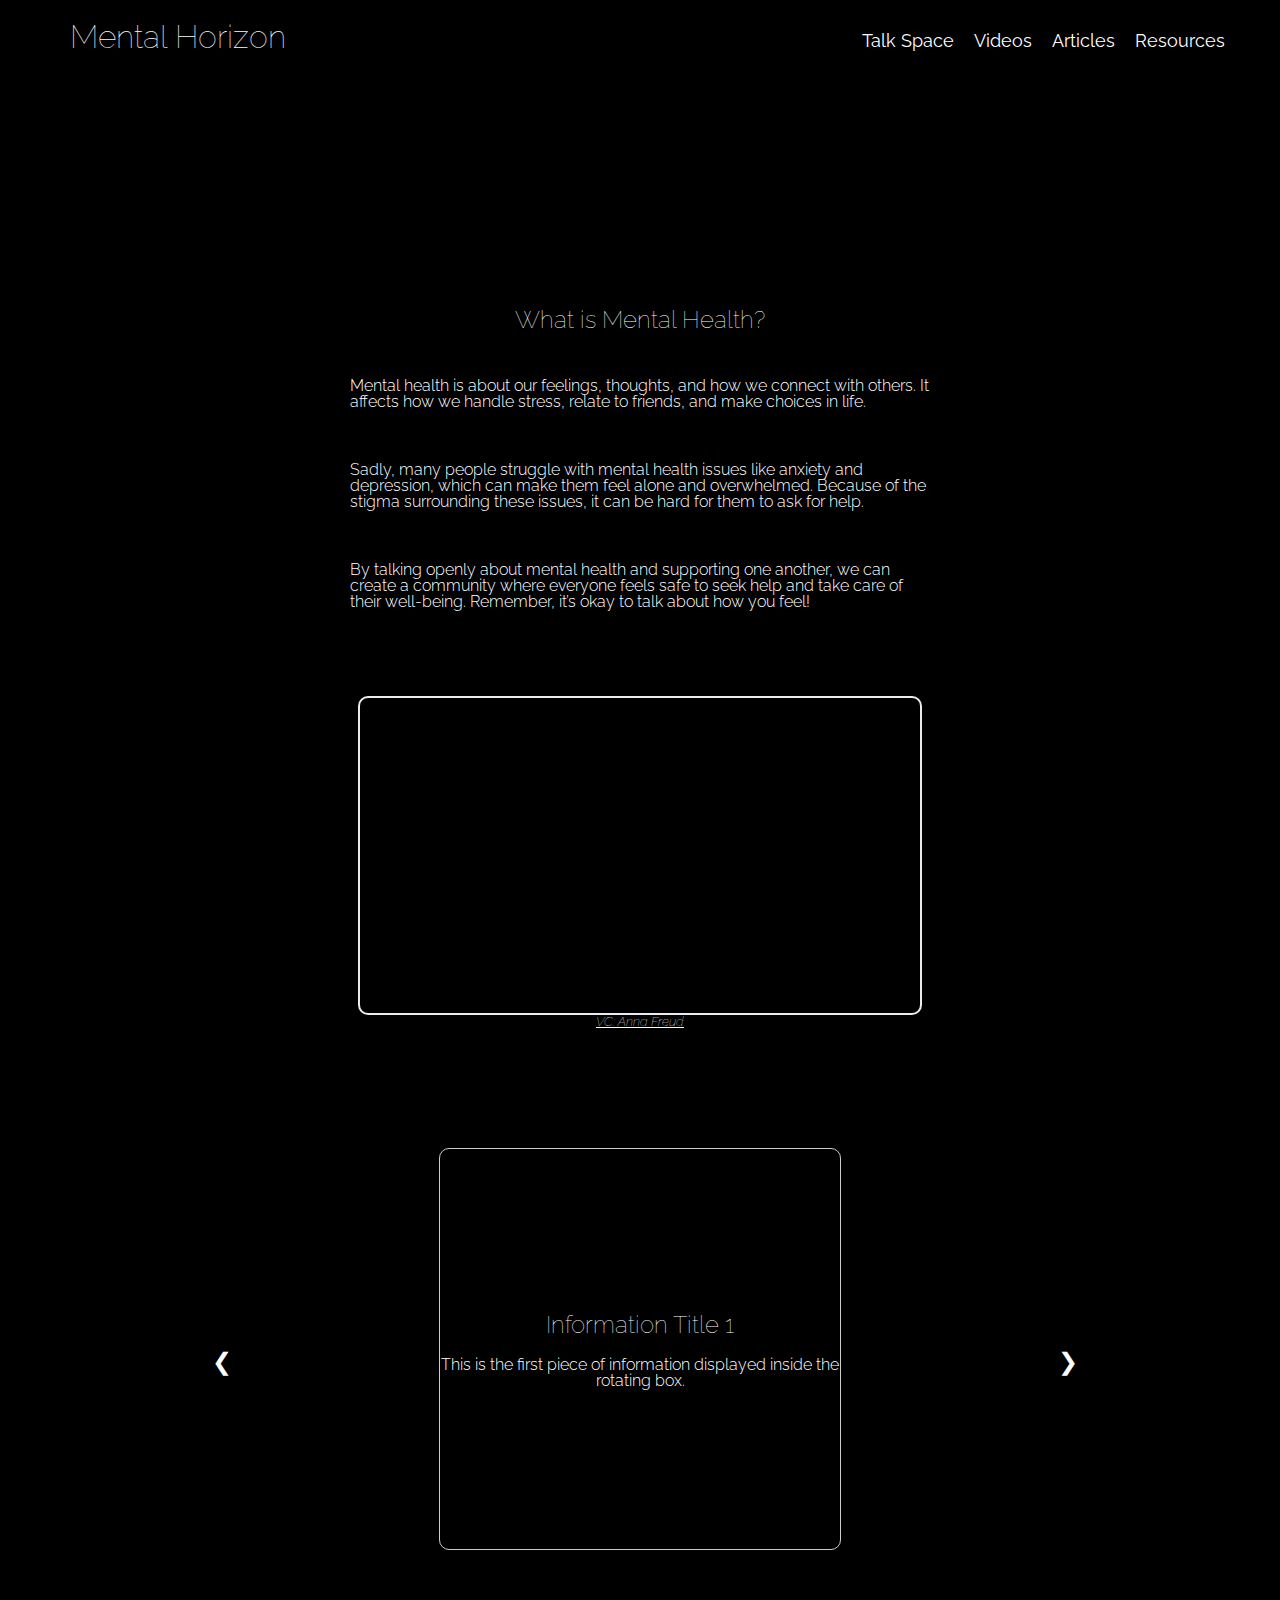
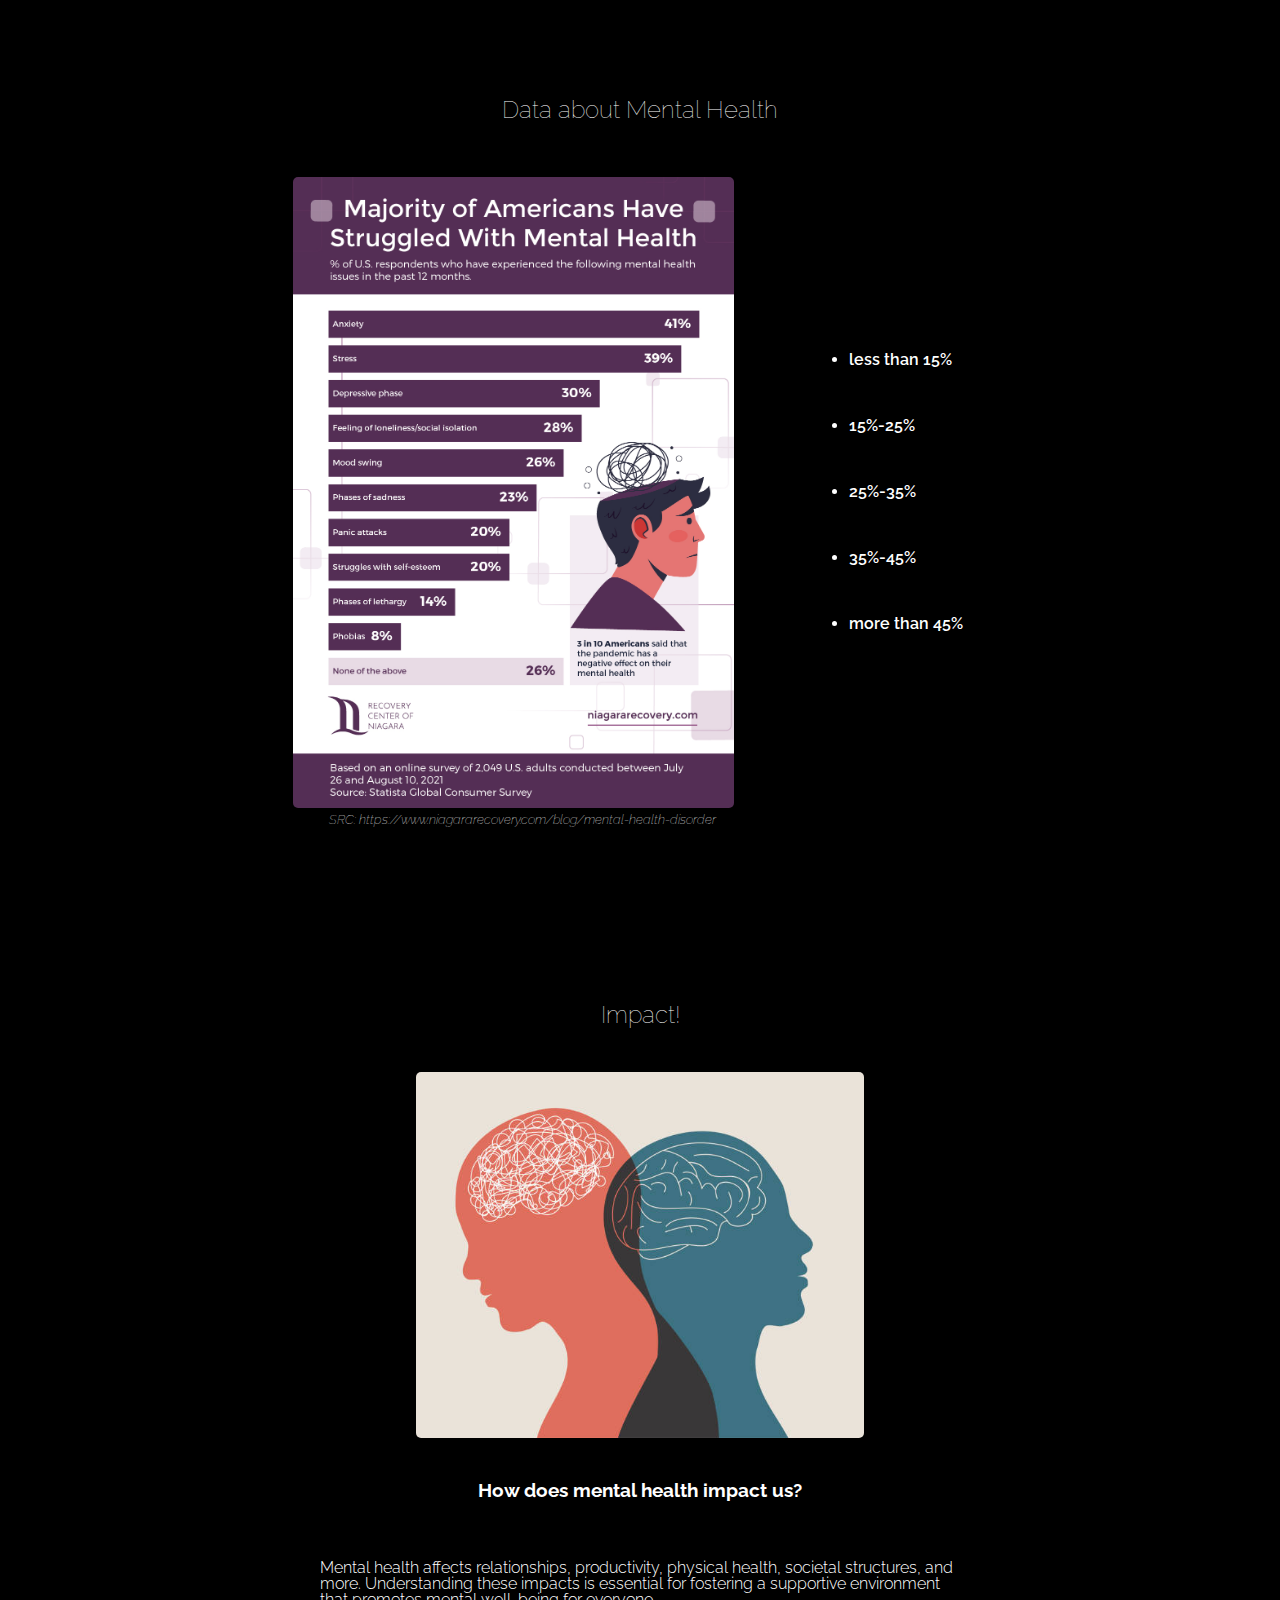
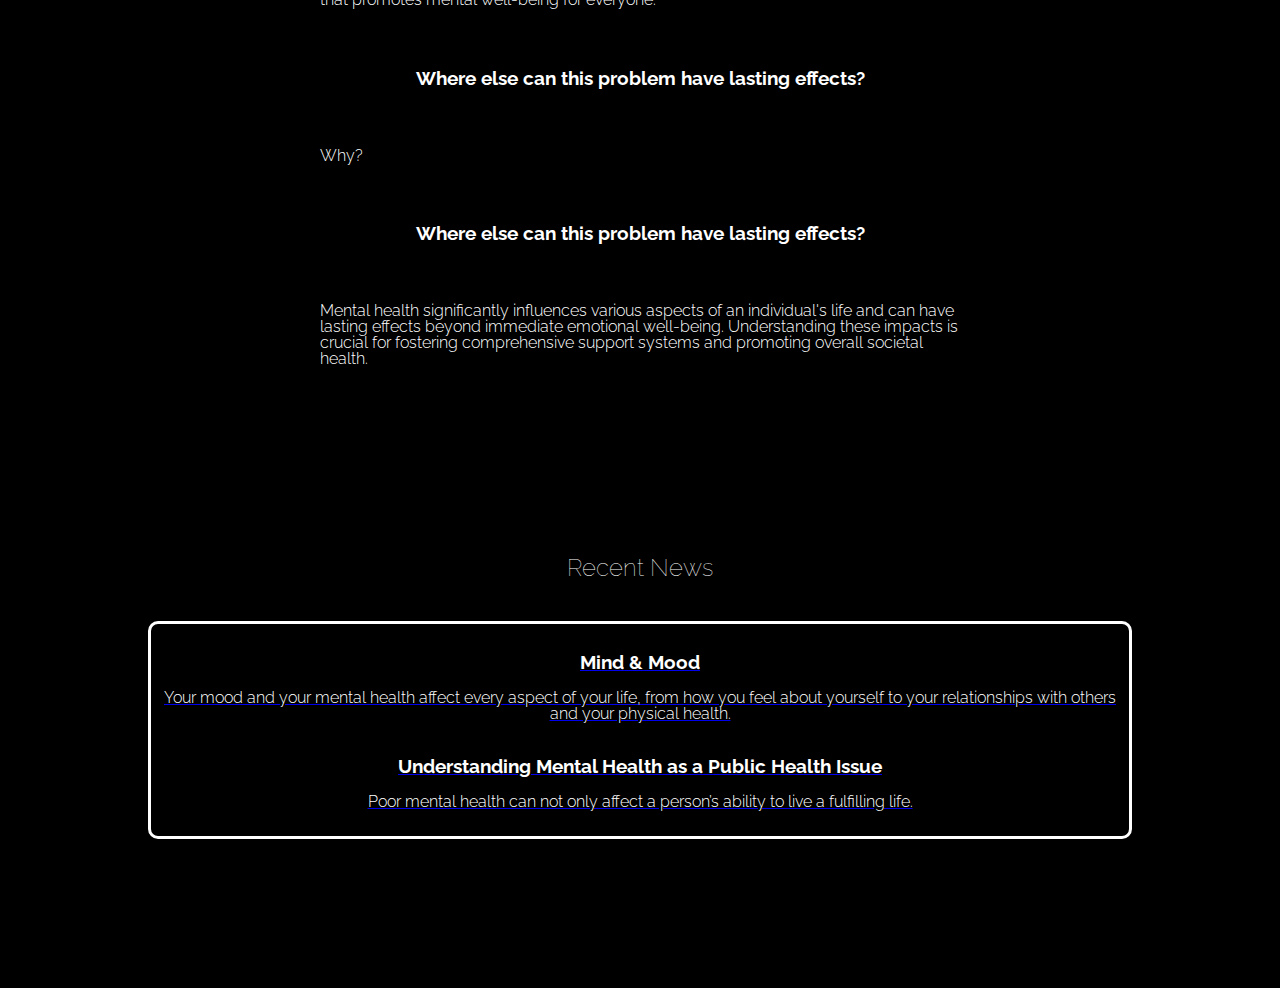
==== commit 374f8474: "Working on a box that contains info with a previous and next button" ====
--- a/index.html
+++ b/index.html
@@ -10,8 +10,6 @@
     <link href="reset.css" rel="stylesheet" type="text/css" />
     <link href="styles.css" rel="stylesheet" type="text/css" />
     <link rel="icon" href="assets/headerIcon.png">
-
-    <script type="text/javascript" src="script.js"></script>
 
 </head>
 
@@ -63,6 +61,22 @@
     </div>
 
     <!-- -----------------------------------------
+         Rotating Box Section
+    ----------------------------------------- -->
+    <div class="container">
+        <div class="rotating-box">
+            <div class="content">
+                <h2 id="info-title">Information Title</h2>
+                <p id="info-text">This is some information displayed inside the rotating box.</p>
+            </div>
+        </div>
+        <div class="nav-buttons">
+            <button id="prevBtn" class="nav-button" onclick="updateContent()">&#10094;</button>
+            <button id="nextBtn" class="nav-button" onclick="updateContent()">&#10095;</button>
+        </div>
+    </div>
+
+    <!-- -----------------------------------------
          Data Section
     ----------------------------------------- -->
     <div class="data-container">
@@ -89,13 +103,22 @@
 
         <img class="dataImg" src="assets/image.png" alt="Impact Data" />
         <h3>How does mental health impact us?</h3>
-        <p>Why?</p>
+        <p>
+            Mental health affects relationships, productivity, physical health, societal structures, and more. 
+            Understanding these impacts is essential for fostering a supportive environment that 
+            promotes mental well-being for everyone.
+        </p>
 
         <h3>Where else can this problem have lasting effects?</h3>
         <p>Why?</p>
 
         <h3>Where else can this problem have lasting effects?</h3>
-        <p>Why?</p>
+        <p>
+            Mental health significantly influences various aspects of an individual's life 
+            and can have lasting effects beyond immediate emotional well-being. 
+            Understanding these impacts is crucial for fostering comprehensive support systems 
+            and promoting overall societal health.
+        </p>
     </div>
 
     <!-- -----------------------------------------
@@ -121,6 +144,7 @@
         </div>
     </div>
 
+    <script type="text/javascript" src="script.js"></script>
 </body>
 
 </html>--- a/styles.css
+++ b/styles.css
@@ -11,7 +11,6 @@
     font-weight: 300;
     font-style: normal;
   }
-
 
 /* Body styling */
 body {
@@ -184,6 +183,11 @@
     margin: 0;
     
 }
+.impact-container > p {
+    width: 50%;
+    padding: 2%;
+    
+}
 
 /* -----------------------------------------
    News Section Styling
@@ -206,3 +210,52 @@
     margin: 2%;
 }
 
+/* -----------------------------------------
+   Roation Box Section Styling
+----------------------------------------- */
+
+.container {
+    display: flex;
+    justify-content: center;
+    position: relative; /* Positioning context for buttons */
+    margin-bottom: 10%;
+}
+
+.rotating-box {
+    width: 400px; /* Width of the box */
+    height: 400px; /* Height of the box */
+    background-color: transparent; /* Box color */
+    border: 1px solid #ccc; /* Box border */
+    border-radius: 10px; /* Rounded corners */
+    display: flex;
+    justify-content: center;
+    align-items: center;
+    animation: rotate 5s infinite linear; /* Rotation animation */
+    transition: transform 0.5s; /* Smooth transition for rotation */
+}
+
+.content {
+    text-align: center; /* Center the text */
+    object-fit: cover;
+}
+
+
+.nav-buttons {
+    position: absolute;
+    top: 50%; /* Center vertically */
+    left: 15%;
+    right: 15%;
+    display: flex;
+    justify-content: space-between; /* Space out the buttons */
+    transform: translateY(-50%); /* Center the buttons */
+}
+
+.nav-button {
+    background-color: transparent; /* Transparent background */
+    border: none; /* No border */
+    color: white; /* White color for arrows */
+    font-size: 24px; /* Font size for arrows */
+    cursor: pointer; /* Pointer cursor on hover */
+    padding: 10px; /* Padding for buttons */
+}
+
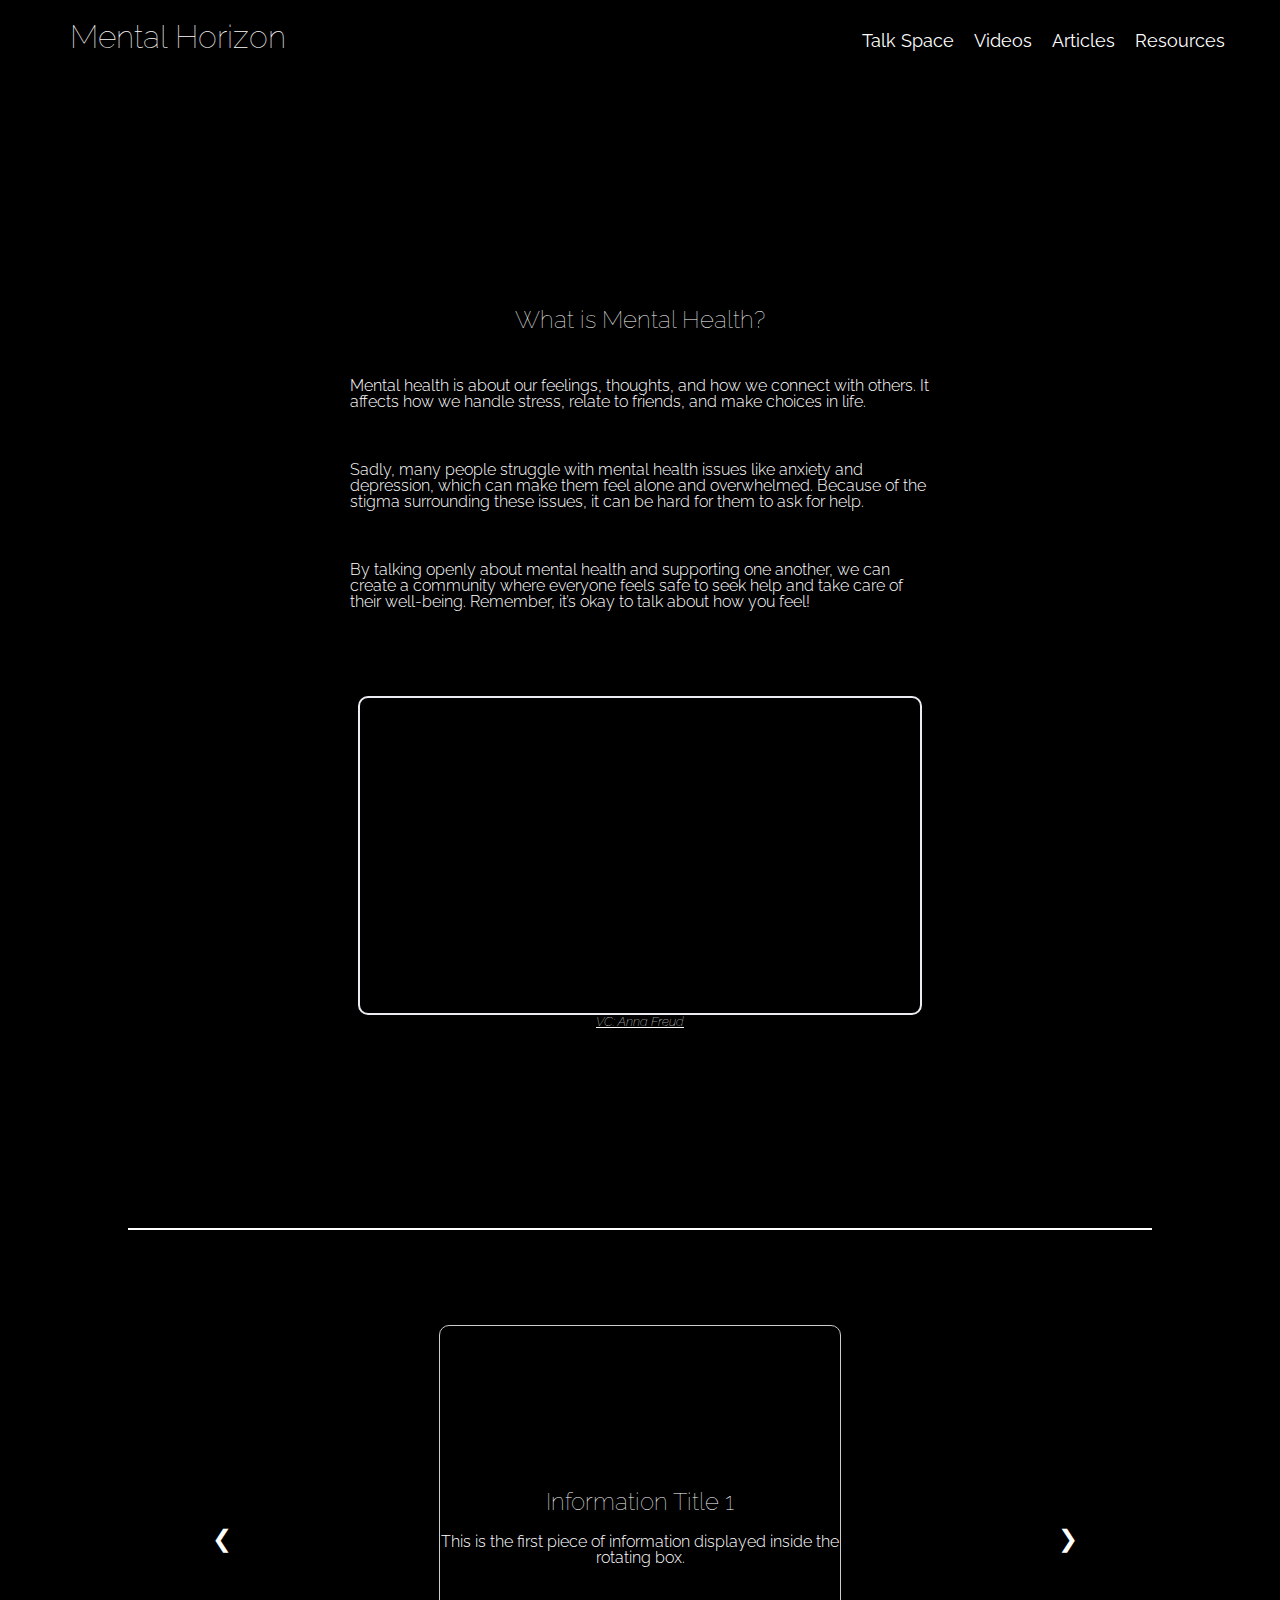
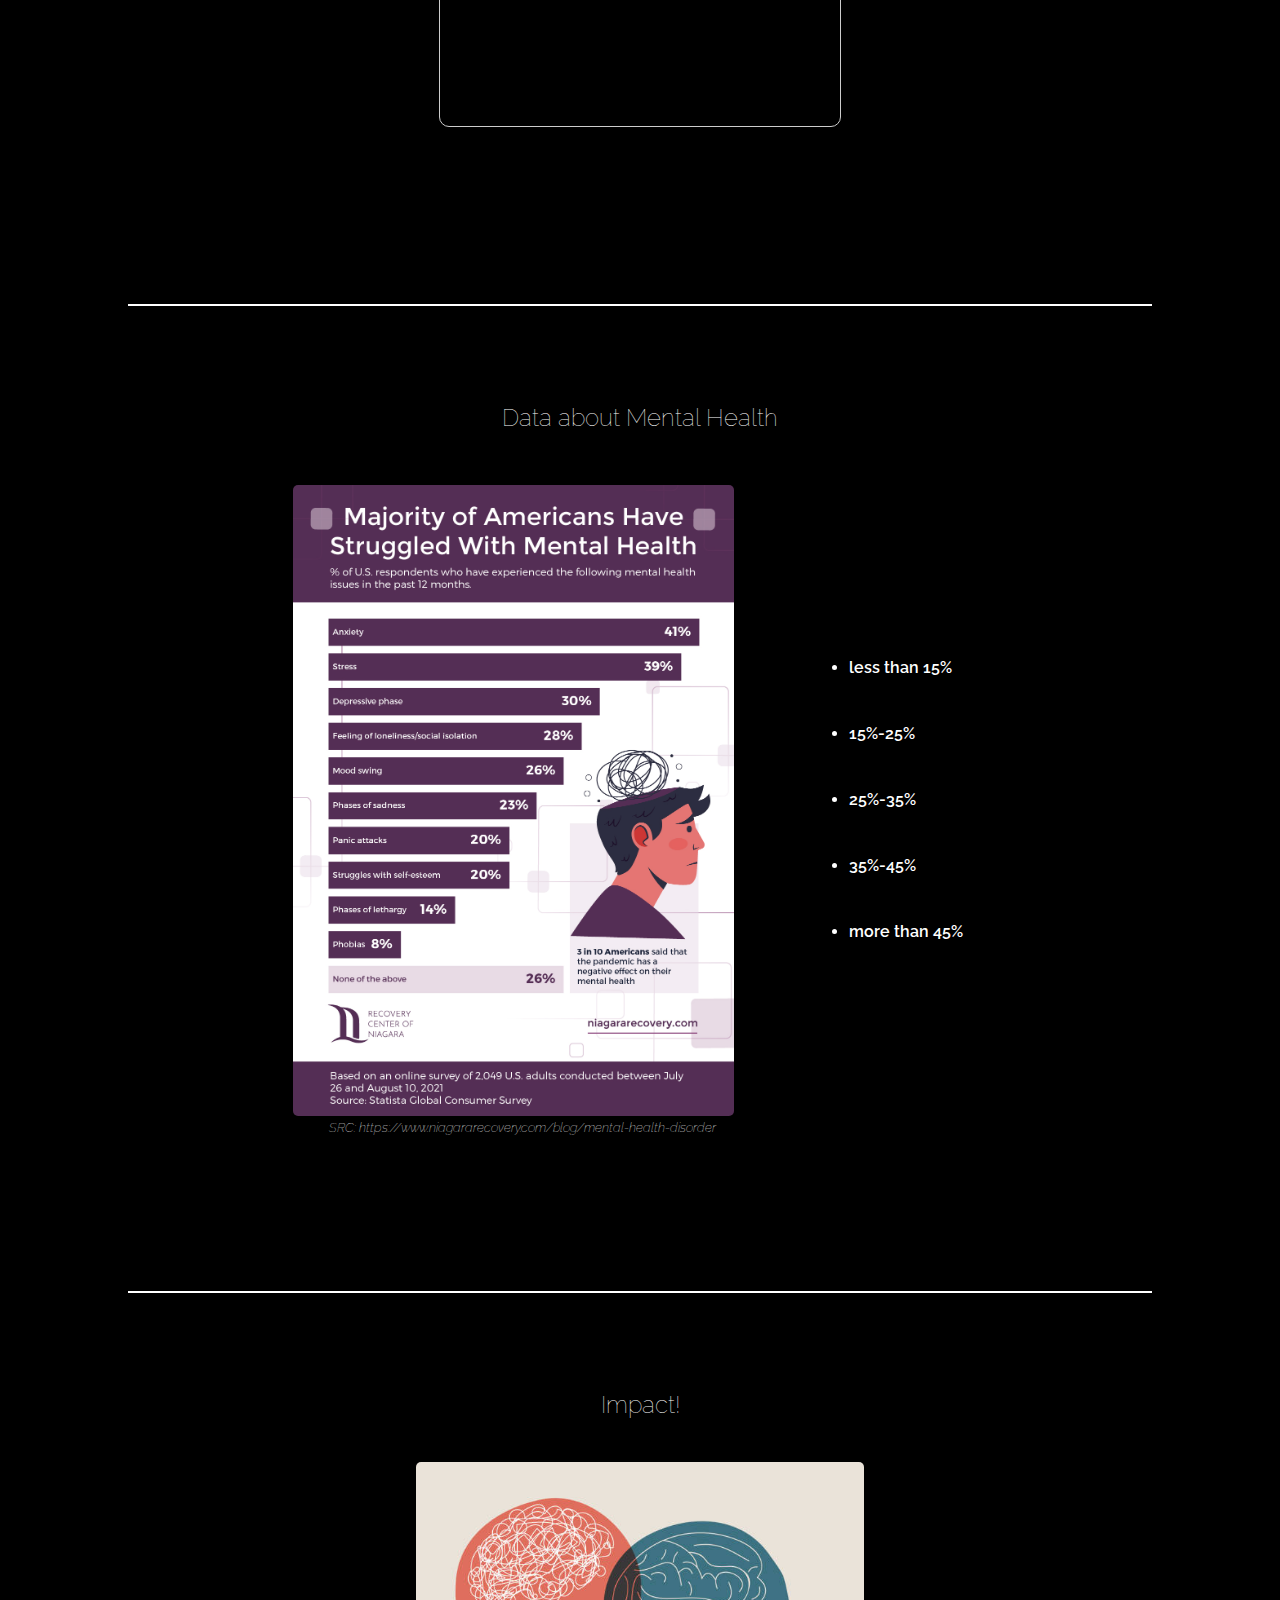
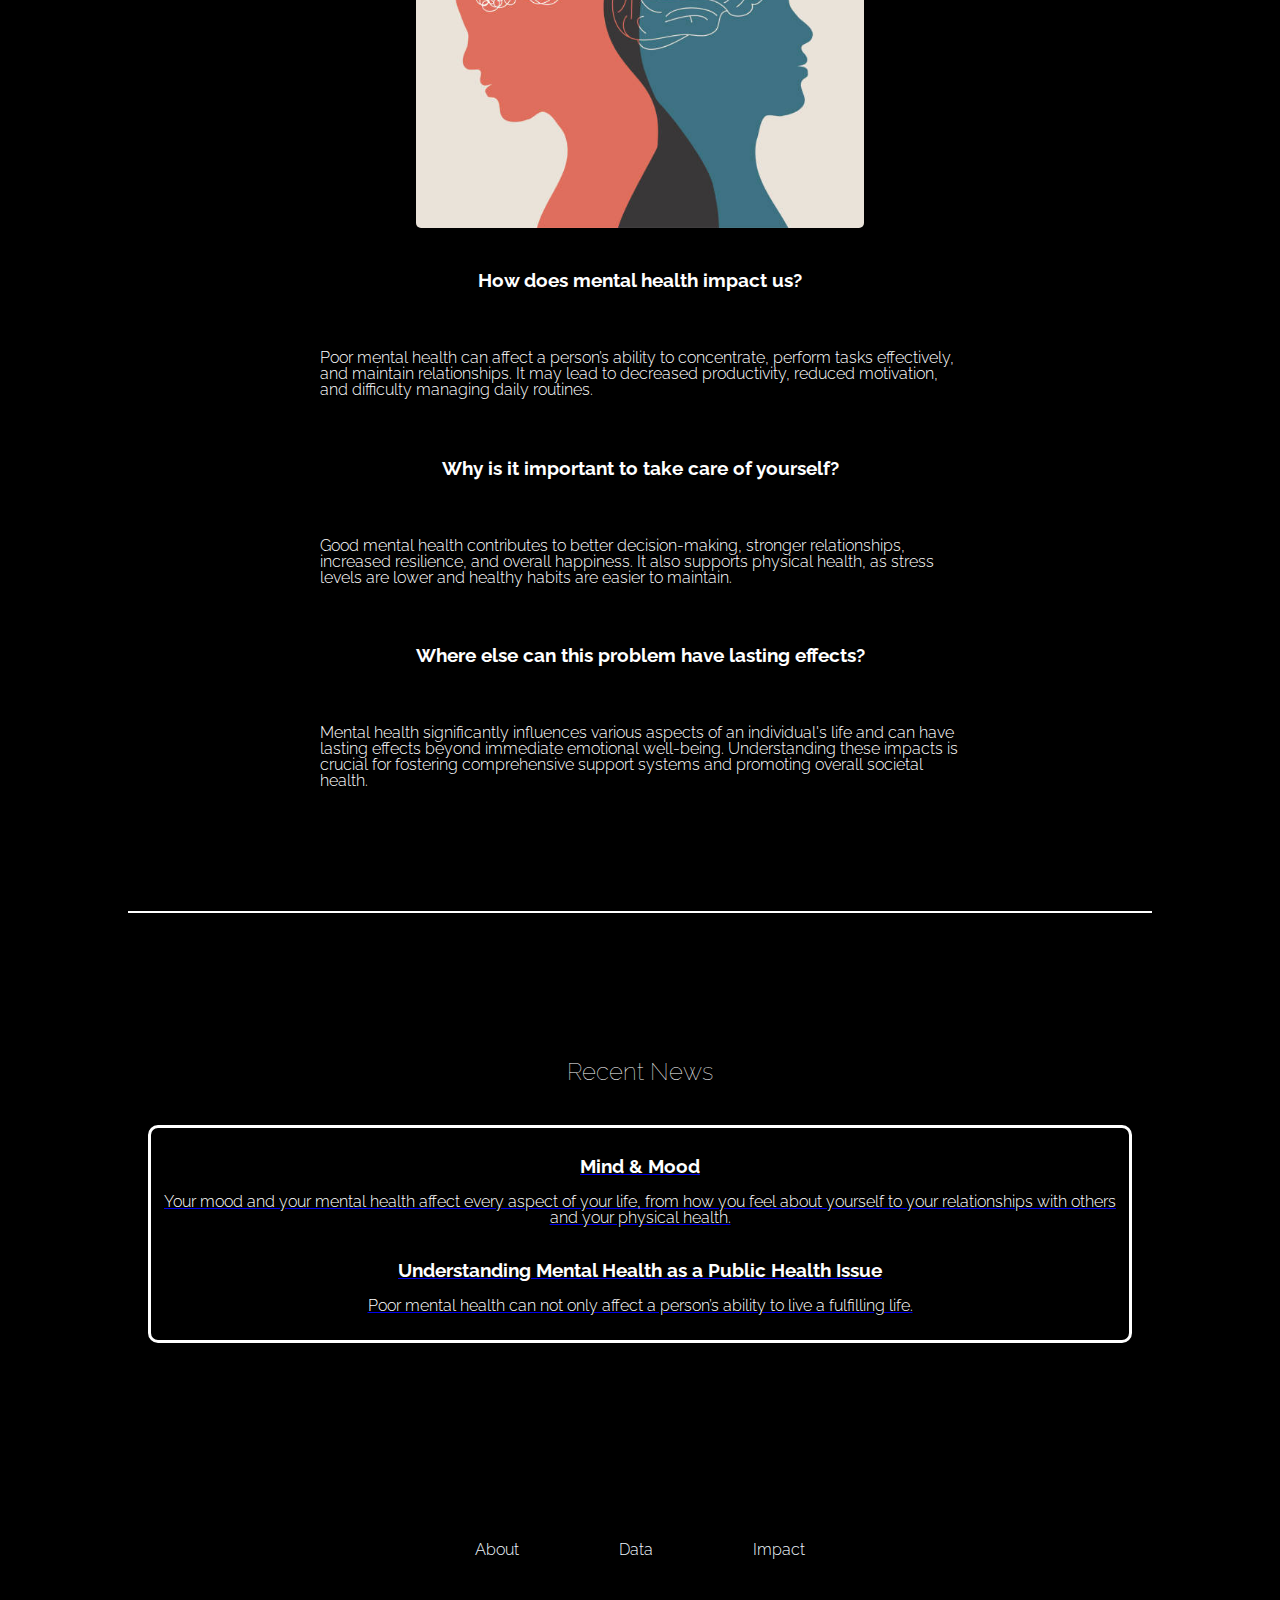
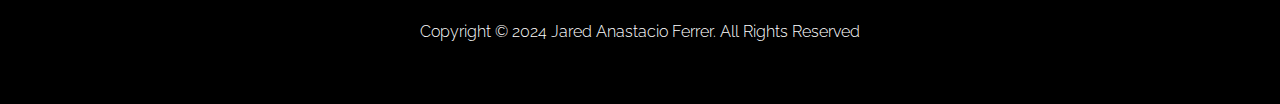
==== commit f19d0139: "Added more cover page changes" ====
--- a/index.html
+++ b/index.html
@@ -38,7 +38,7 @@
     <!-- -----------------------------------------
          About Mental Health Section
     ----------------------------------------- -->
-    <div class="aboutMentalHealth">
+    <div class="aboutMentalHealth" id="aboutMH">
         <h2 id="about-description">What is Mental Health?</h2>
         <p>
             Mental health is about our feelings, thoughts, and how we connect with others. 
@@ -58,28 +58,38 @@
             <iframe width="560" height="315" style="border: 2px solid rgb(235, 236, 241); border-radius: 10px;" src="https://www.youtube.com/embed/DxIDKZHW3-E?si=SrA-0Ct9J3RS4K3h" title="YouTube video player" frameborder="0" allow="accelerometer; autoplay; clipboard-write; encrypted-media; gyroscope; picture-in-picture; web-share" referrerpolicy="strict-origin-when-cross-origin" allowfullscreen></iframe>
             <a class="sourceLink" href="https://www.youtube.com/@AnnaFreudNCCF">VC: Anna Freud</a>
         </div>
+
     </div>
+
+    <!-- Line Break -->
+    <hr> 
 
     <!-- -----------------------------------------
          Rotating Box Section
     ----------------------------------------- -->
     <div class="container">
+
         <div class="rotating-box">
             <div class="content">
                 <h2 id="info-title">Information Title</h2>
                 <p id="info-text">This is some information displayed inside the rotating box.</p>
             </div>
         </div>
+
         <div class="nav-buttons">
             <button id="prevBtn" class="nav-button" onclick="updateContent()">&#10094;</button>
             <button id="nextBtn" class="nav-button" onclick="updateContent()">&#10095;</button>
         </div>
+
     </div>
+
+    <!-- Line Break -->
+    <hr> 
 
     <!-- -----------------------------------------
          Data Section
     ----------------------------------------- -->
-    <div class="data-container">
+    <div class="data-container" id="data">
         <h2>Data about Mental Health</h2>
         <div class="data-container-stats">
             <img class="dataImg data-img1" src="assets/mentalHealth.jpg" alt="Mental Health Data" />
@@ -92,25 +102,33 @@
             </ul>
         </div>
         <h4 class="sourceLink dataSourceLink">SRC: https://www.niagararecovery.com/blog/mental-health-disorder</h4>
- 
     </div>
+
+    <!-- Line Break -->
+    <hr> 
 
     <!-- -----------------------------------------
          Impact Section
     ----------------------------------------- -->
-    <div class="impact-container">
+    <div class="impact-container" id="impact">
         <h2 class="impact">Impact!</h2>
 
         <img class="dataImg" src="assets/image.png" alt="Impact Data" />
         <h3>How does mental health impact us?</h3>
         <p>
-            Mental health affects relationships, productivity, physical health, societal structures, and more. 
-            Understanding these impacts is essential for fostering a supportive environment that 
-            promotes mental well-being for everyone.
+            Poor mental health can affect a person’s ability to concentrate, 
+            perform tasks effectively, and maintain relationships. 
+            It may lead to decreased productivity, reduced motivation, 
+            and difficulty managing daily routines.
         </p>
 
-        <h3>Where else can this problem have lasting effects?</h3>
-        <p>Why?</p>
+        <h3>Why is it important to take care of yourself?</h3>
+        <p>
+            Good mental health contributes to better decision-making, stronger 
+            relationships, increased resilience, and overall happiness. 
+            It also supports physical health, as stress levels are lower 
+            and healthy habits are easier to maintain.
+        </p>
 
         <h3>Where else can this problem have lasting effects?</h3>
         <p>
@@ -121,10 +139,13 @@
         </p>
     </div>
 
+    <!-- Line Break -->
+    <hr> 
+
     <!-- -----------------------------------------
          News Section
     ----------------------------------------- -->
-    <div class="news-container">
+    <div class="news-container" id="news">
         <h2>Recent News</h2>
 
         <div class="news-article-container">
@@ -144,6 +165,20 @@
         </div>
     </div>
 
+
+    <footer>
+        <nav>
+            <div class="nav-links-container">
+                <ul class="nav-links">
+                    <li><a href="#aboutMH">About</a></li>
+                    <li><a href="#data">Data</a></li>
+                    <li><a href="#impact">Impact</a></li>
+                </ul>
+            </div>
+        </nav>
+        <p>Copyright &#169; 2024 Jared Anastacio Ferrer. All Rights Reserved</p>
+    </footer>
+
     <script type="text/javascript" src="script.js"></script>
 </body>
 
--- a/styles.css
+++ b/styles.css
@@ -22,6 +22,11 @@
 h2 {
     font-weight: lighter;
     
+}
+
+/* Navigation Hyperlinks -> Scroll Transition */
+html {
+    scroll-behavior: smooth;
 }
 
 
@@ -133,6 +138,7 @@
     color: white;
     font-weight: lighter;
     font-size: small;
+    text-align: center;
 }
 
 .sourceLink {
@@ -218,7 +224,9 @@
     display: flex;
     justify-content: center;
     position: relative; /* Positioning context for buttons */
-    margin-bottom: 10%;
+    margin-bottom: 15%;
+    top: 15px;
+
 }
 
 .rotating-box {
@@ -259,3 +267,46 @@
     padding: 10px; /* Padding for buttons */
 }
 
+/* -----------------------------------------
+   Footer Styling
+----------------------------------------- */
+footer {
+    display: flex;
+    flex-direction: column;
+    justify-content: center;
+    
+}
+
+.nav-links {
+    display: flex;
+    flex-direction: row;
+    justify-content: center;
+    align-items: center;
+    margin: 0;
+    padding: 0;
+    
+}
+
+footer a {
+    font-weight: 300;
+    color: aliceblue;
+    text-decoration: none;
+}
+
+footer a:hover {
+    color: rgb(255, 255, 255);
+    text-decoration: underline;
+    text-underline-offset: 1rem;
+    text-decoration-color: rgb(255, 255, 255);
+}
+
+
+footer > p {
+    text-align: center;
+    margin-bottom: 5%;
+}
+
+hr {
+    margin: 5rem 10% 5rem 10%;
+    border: 0.06rem solid white;
+}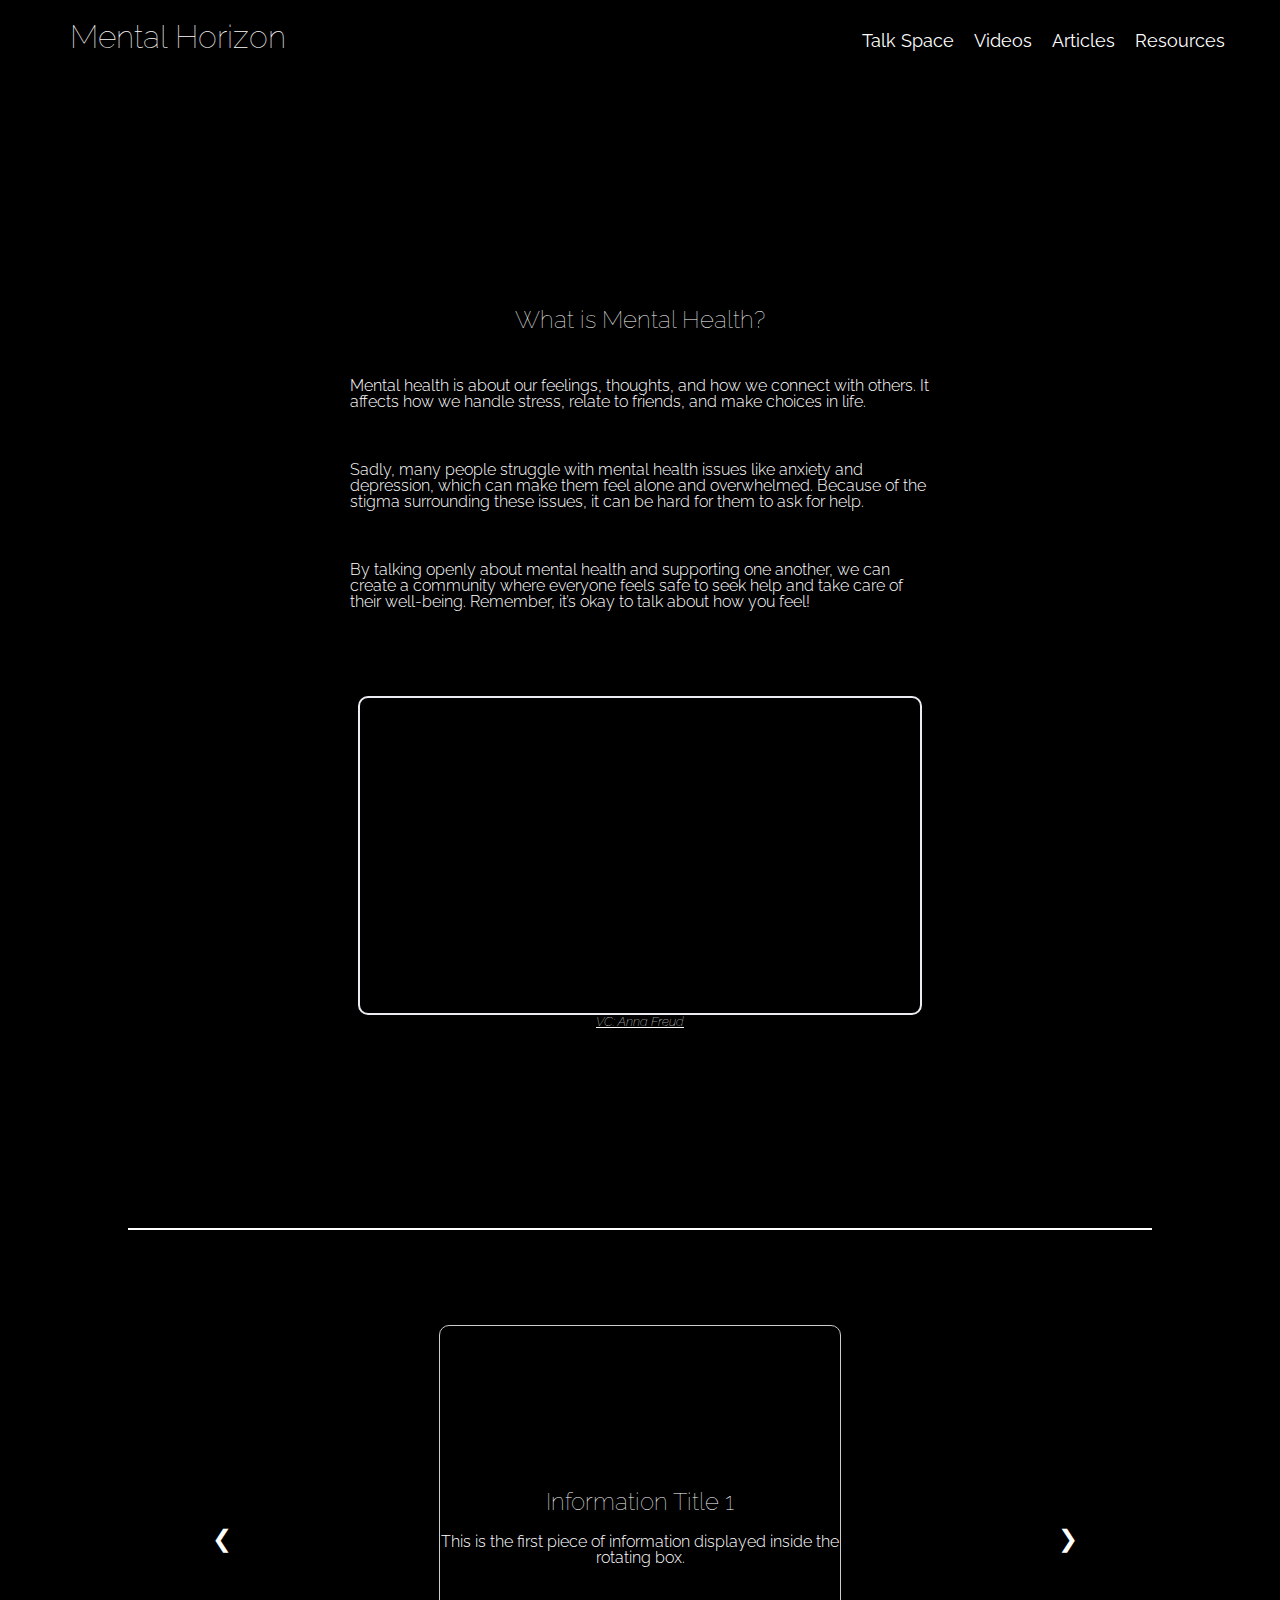
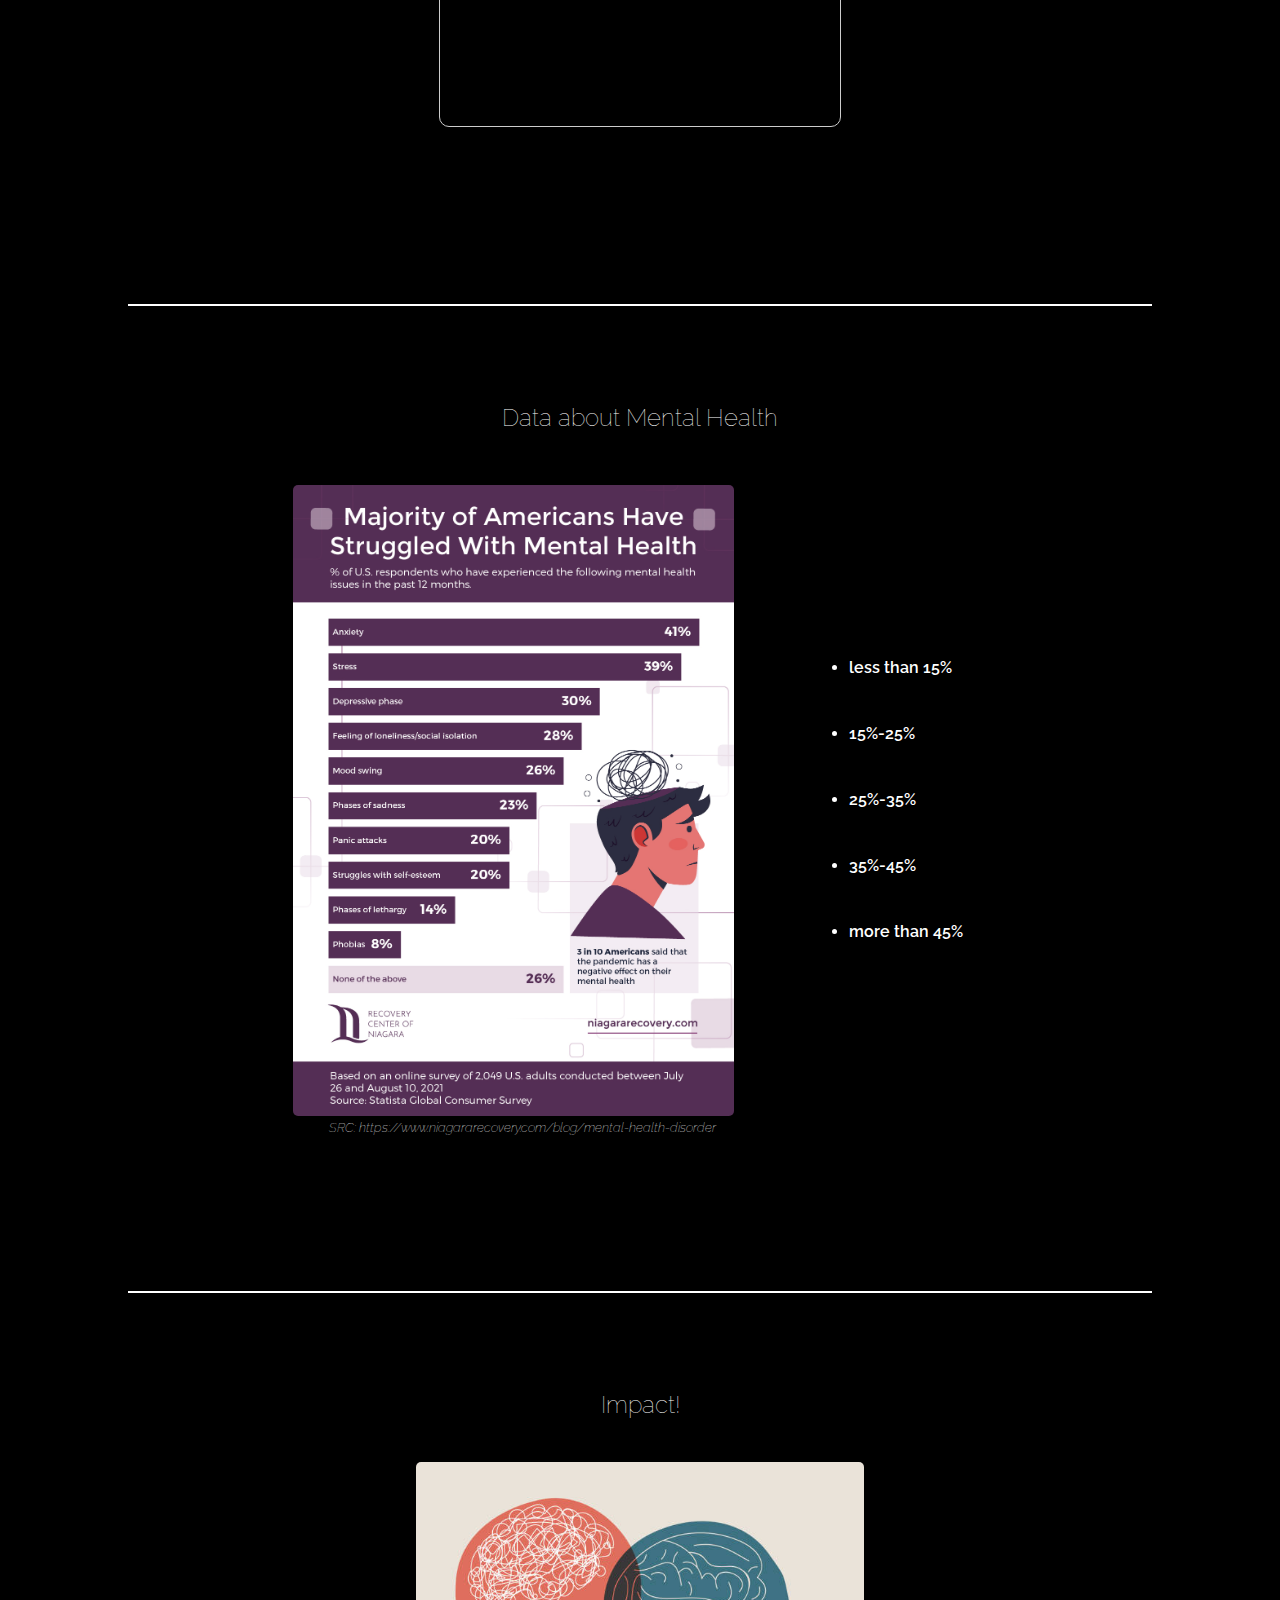
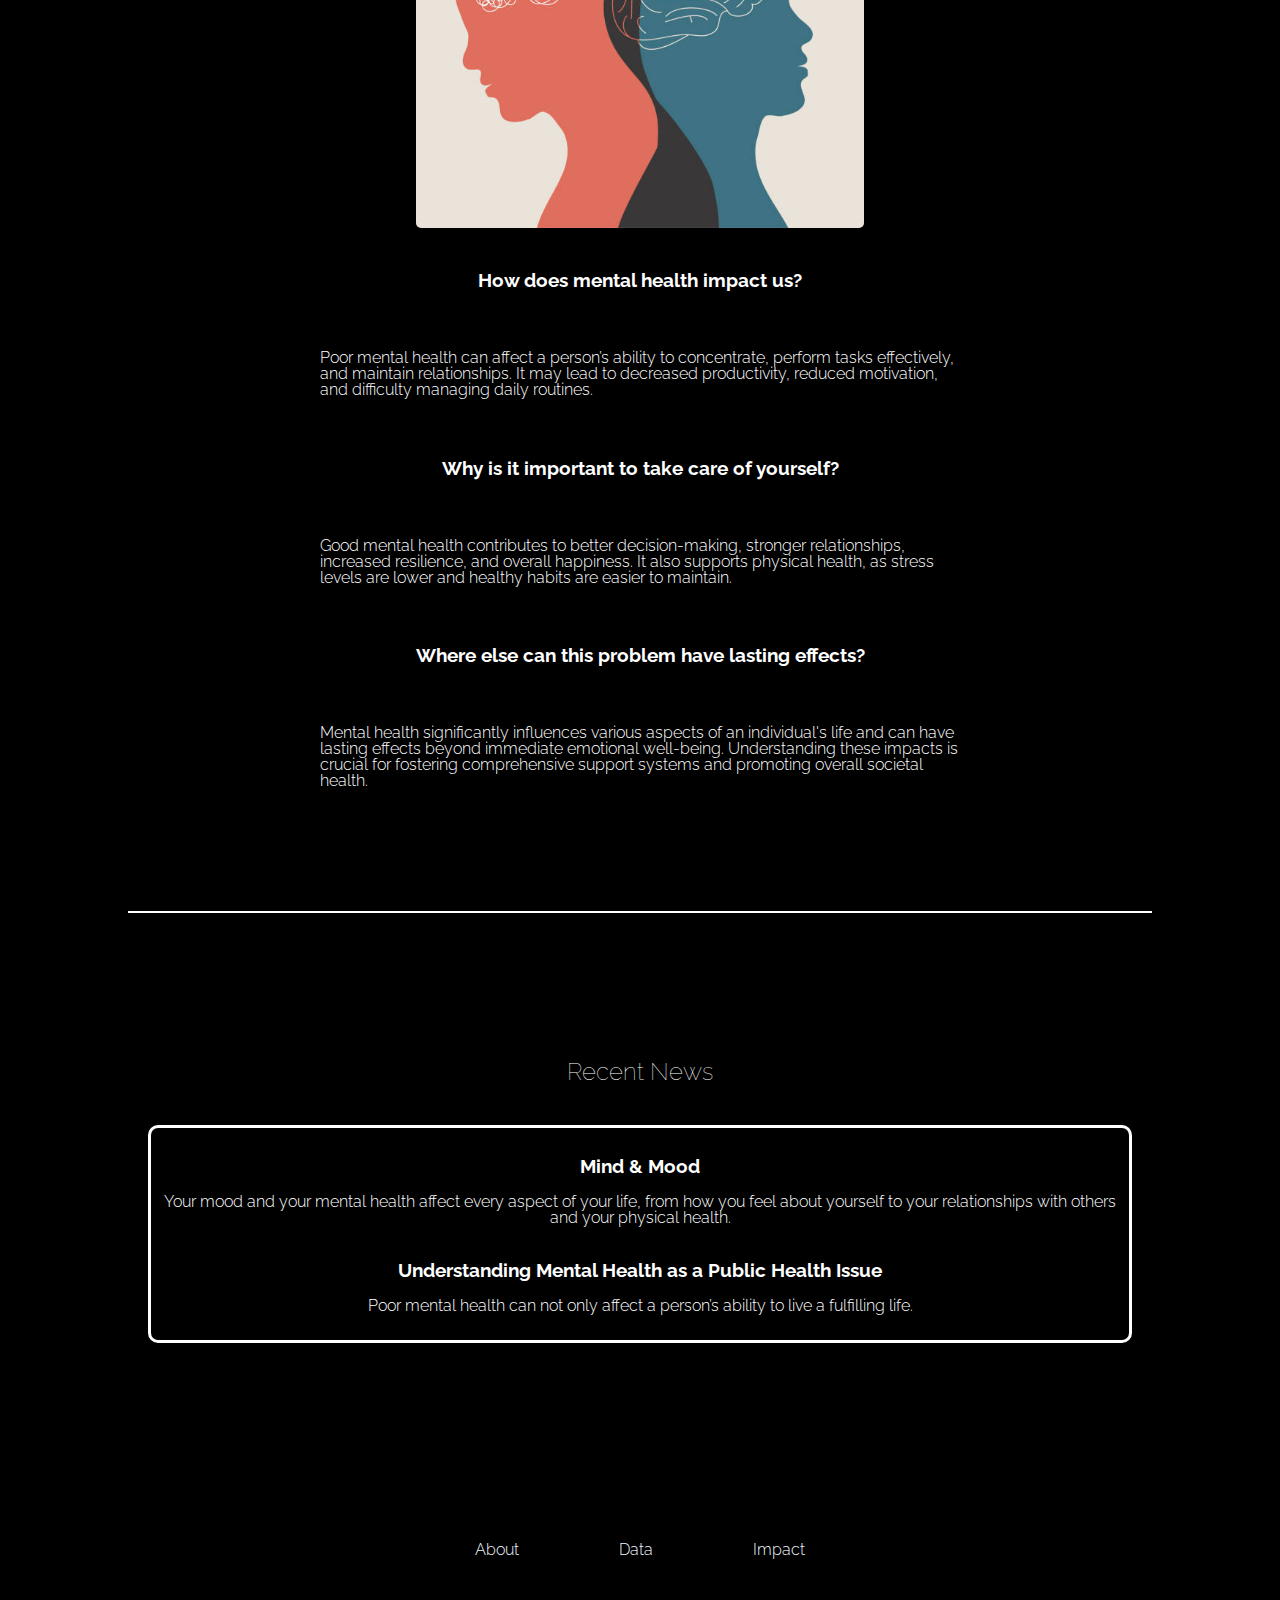
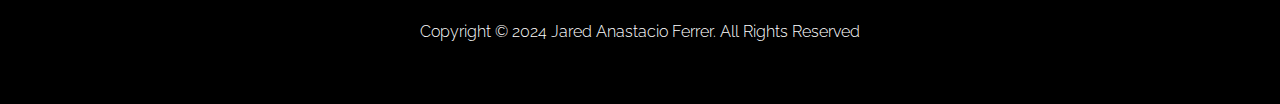
==== commit aeef53d6: "More cover page updates 2" ====
--- a/index.html
+++ b/index.html
@@ -165,7 +165,9 @@
         </div>
     </div>
 
-
+    <!-- -----------------------------------------
+         Footer Section
+    ----------------------------------------- -->
     <footer>
         <nav>
             <div class="nav-links-container">
--- a/styles.css
+++ b/styles.css
@@ -216,6 +216,15 @@
     margin: 2%;
 }
 
+.news-article-container a {
+    text-decoration: none;
+}
+
+article h3:hover {
+    color: red;
+}
+
+
 /* -----------------------------------------
    Roation Box Section Styling
 ----------------------------------------- */
